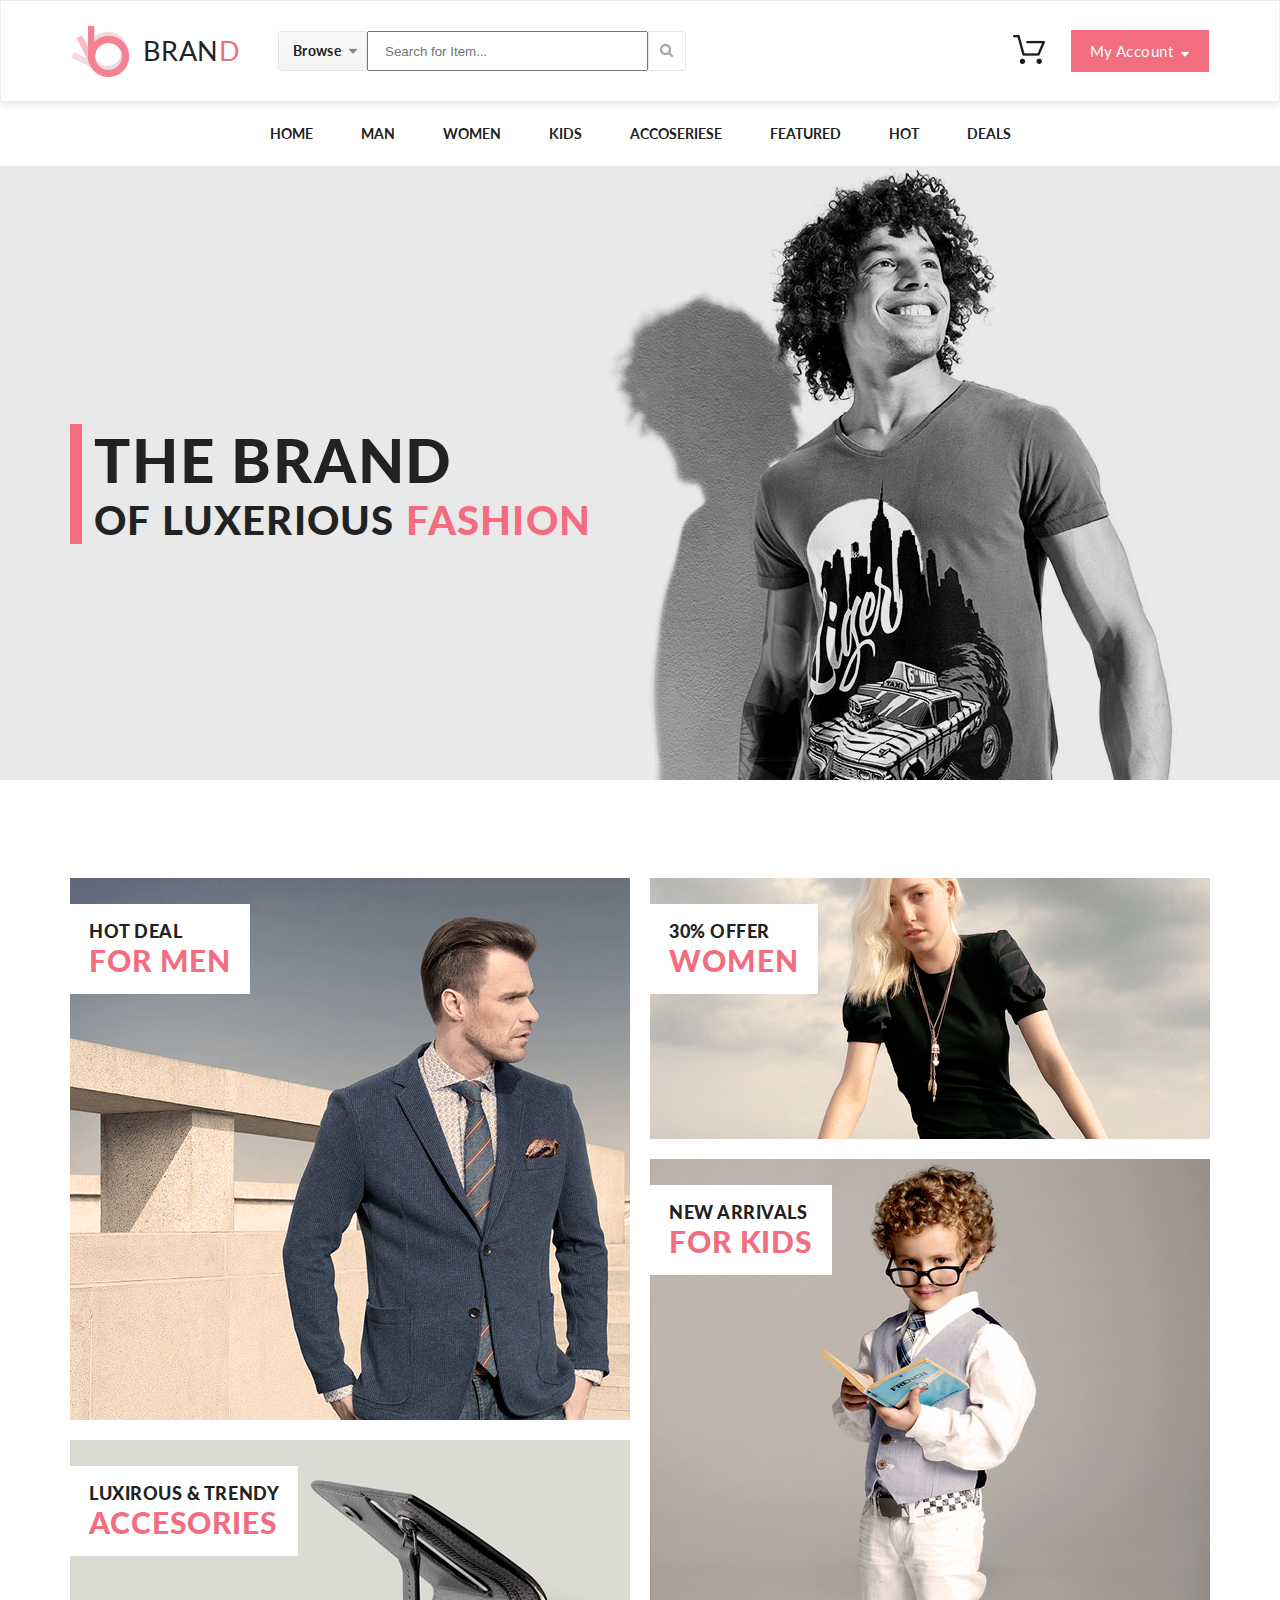
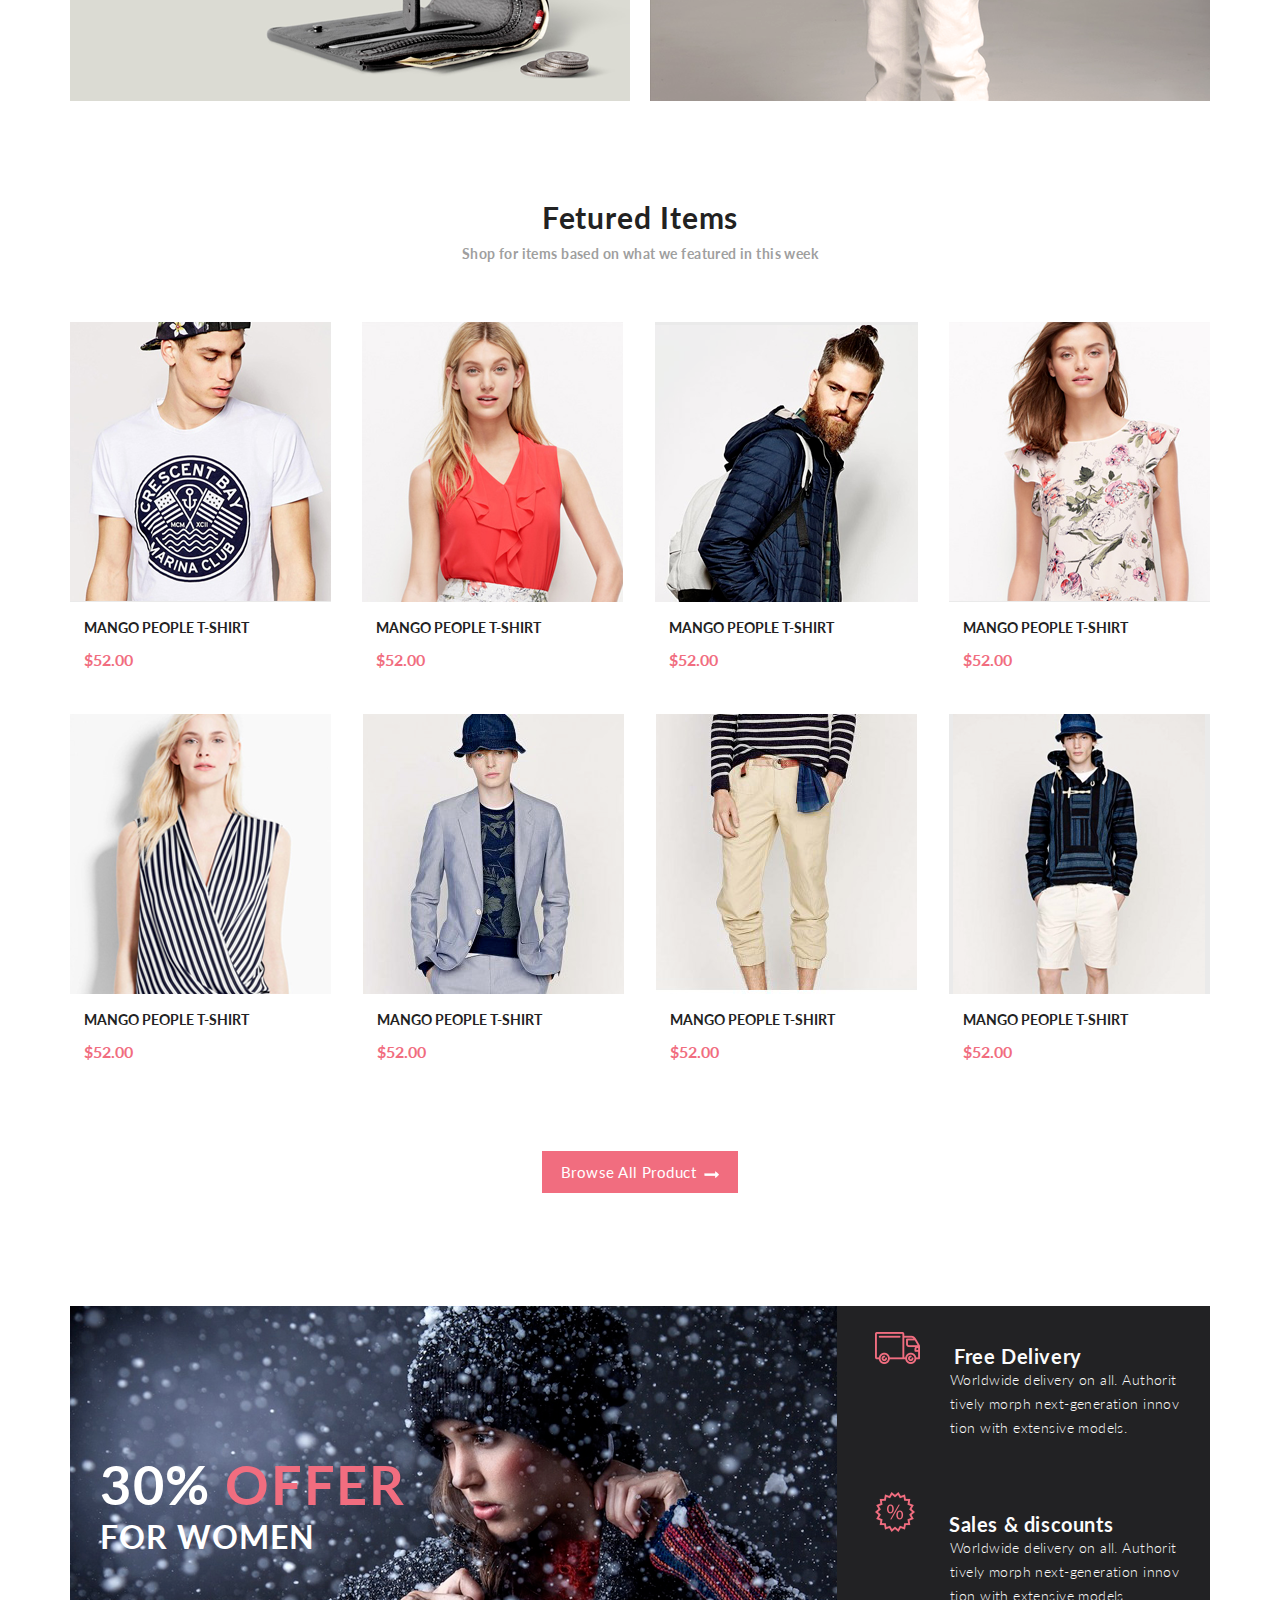
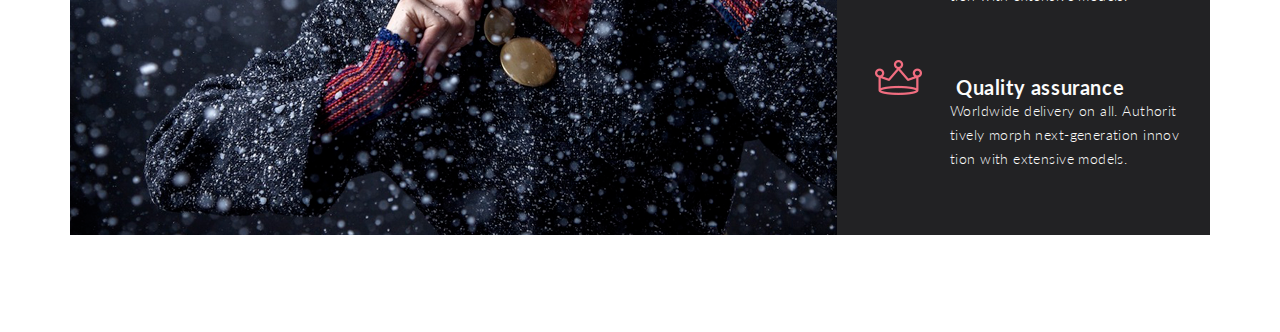
==== index.html @ 3397dd40 "1_lesson" ====
<!DOCTYPE html>
<html lang="en">

<head>
    <meta charset="UTF-8">
    <meta name="viewport" content="width=device-width, initial-scale=1.0">
    <title>Brand </title>
    <link href="https://fonts.googleapis.com/css?family=Lato:100,300,400,700,900&display=swap" rel="stylesheet">
    <link rel="stylesheet" href="mainstyle.css"> </head>

<body>
    <div class="header center">
        <div class="header_left">
            <a href="#" class="logo"><img src="img/logo.png" alt="logo" class="logo_img">BRAN<span class="red">D</span></a>
            <form action="#" class="header_form">
                <a href="#" class="header_browse_link">
                    <div class="header_browse">Browse</div><img src="img/arrow_down_black.png" alt="arrow_down"></a>
                <input class="header_input" type="text" placeholder="Search for Item...">
                <a href="#" class="search">
                    <button class="header_search_button"><img src="img/search.jpg" alt="search" class="search_image"></button>
                </a>
            </form>
        </div>
        <div class="header_right">
            <a href="#" class="cart"><img src="img/cart.jpg" alt="cart" class="header_cart"></a><a href="#" class="button">My&nbsp;Account<img class="margin_left_8" src="img/arrow_down_white.jpg" alt="arrow_down"></a></div>
    </div>
    <div class="nav center">
        <ul class="menu">
            <li class="menu_list"><a href="#" class="menu_link">Home</a></li>
            <li class="menu_list"><a href="#" class="menu_link">Man</a></li>
            <li class="menu_list"><a href="#" class="menu_link">Women</a></li>
            <li class="menu_list"><a href="#" class="menu_link">Kids</a></li>
            <li class="menu_list"><a href="#" class="menu_link">Accoseriese</a></li>
            <li class="menu_list"><a href="#" class="menu_link">Featured</a></li>
            <li class="menu_list"><a href="#" class="menu_link">Hot</a></li>
            <li class="menu_list"><a href="#" class="menu_link">Deals</a></li>
        </ul>
    </div>
    <div class="slider center">
        <h1 class="slider_h1">THE BRAND</h1>
        <h2 class="slider_h2"> OF LUXERIOUS <span class="red">FASHION</span></h2> </div>
    <div class="category center">
        <div class="banners_left">
            <div class="banner_1 banner">
                <div class="banner_content">
                    <h3 class="banner_h3">HOT DEAL</h3>
                    <h2 class="banner_h2">FOR MEN</h2></div>
            </div>
            <div class="banner_2 banner banner_last">
                <div class="banner_content">
                    <h3 class="banner_h3">LUXIROUS & TRENDY</h3>
                    <h2 class="banner_h2">ACCESORIES</h2></div>
            </div>
        </div>
        <div class="banners_right">
            <div class="banner_3 banner">
                <div class="banner_content">
                    <h3 class="banner_h3">30% OFFER</h3>
                    <h2 class="banner_h2">WOMEN</h2></div>
            </div>
            <div class="banner_4 banner banner_last">
                <div class="banner_content">
                    <h3 class="banner_h3">NEW ARRIVALS</h3>
                    <h2 class="banner_h2">FOR KIDS</h2></div>
            </div>
        </div>
    </div>
    <div class="product_menu center">
        <h3 class="product_h3">Fetured Items</h3>
        <h6 class="product_h6">Shop for items based on what we featured in this week</h6>
        <div class="products">
            <a href="#" class="product_link_1 product_link">
                <div class="product_1 product">
                    <div class="product-hover"> <img src="img/product_bg_hover.jpg" alt="" class="product_bg_hover absolute">
                        <p class="product_hover"><img src="img/cart_white.jpg" alt="cart_white"><span class="margin_left_8">Add to Cart</span></p><img src="img/product_1.jpg" alt="product_1" class="product_img"> </div>
                    <h5 class="product_name">Mango People T-shirt</h5>
                    <h5 class="product_prise red">$52.00</h5></div>
            </a>
            <a href="#" class="product_link_2 product_link">
                <div class="product_2 product">
                    <div class="product-hover"> <img src="img/product_bg_hover.jpg" alt="" class="product_bg_hover absolute">
                        <p class="product_hover"><img src="img/cart_white.jpg" alt="cart_white"><span class="margin_left_8">Add to Cart</span></p><img src="img/product_2.jpg" alt="product_1" class="product_img"></div>
                    <h5 class="product_name">Mango People T-shirt</h5>
                    <h5 class="product_prise red">$52.00</h5></div>
            </a>
            <a href="#" class="product_link_3 product_link">
                <div class="product_3 product">
                    <div class="product-hover"> <img src="img/product_bg_hover.jpg" alt="" class="product_bg_hover absolute">
                        <p class="product_hover"><img src="img/cart_white.jpg" alt="cart_white"><span class="margin_left_8">Add to Cart</span></p><img src="img/product_3.jpg" alt="product_1" class="product_img"></div>
                    <h5 class="product_name">Mango People T-shirt</h5>
                    <h5 class="product_prise red">$52.00</h5></div>
            </a>
            <a href="#" class="product_link_4 product_link">
                <div class="product_4 product">
                    <div class="product-hover"> <img src="img/product_bg_hover.jpg" alt="" class="product_bg_hover absolute">
                        <p class="product_hover"><img src="img/cart_white.jpg" alt="cart_white"><span class="margin_left_8">Add to Cart</span></p><img src="img/product_4.jpg" alt="product_1" class="product_img"></div>
                    <h5 class="product_name">Mango People T-shirt</h5>
                    <h5 class="product_prise red">$52.00</h5></div>
            </a>
            <a href="#" class="product_link_5 product_link">
                <div class="product_5 product">
                    <div class="product-hover"> <img src="img/product_bg_hover.jpg" alt="" class="product_bg_hover absolute">
                        <p class="product_hover"><img src="img/cart_white.jpg" alt="cart_white"><span class="margin_left_8">Add to Cart</span></p><img src="img/product_5.jpg" alt="product_1" class="product_img"></div>
                    <h5 class="product_name">Mango People T-shirt</h5>
                    <h5 class="product_prise red">$52.00</h5></div>
            </a>
            <a href="#" class="product_link_6 product_link">
                <div class="product_6 product">
                    <div class="product-hover"> <img src="img/product_bg_hover.jpg" alt="" class="product_bg_hover absolute">
                        <p class="product_hover"><img src="img/cart_white.jpg" alt="cart_white"><span class="margin_left_8">Add to Cart</span></p><img src="img/product_6.jpg" alt="product_1" class="product_img"></div>
                    <h5 class="product_name">Mango People T-shirt</h5>
                    <h5 class="product_prise red">$52.00</h5></div>
            </a>
            <a href="#" class="product_link_7 product_link">
                <div class="product_7 product">
                    <div class="product-hover"> <img src="img/product_bg_hover.jpg" alt="" class="product_bg_hover absolute">
                        <p class="product_hover"><img src="img/cart_white.jpg" alt="cart_white"><span class="margin_left_8">Add to Cart</span></p><img src="img/product_7.jpg" alt="product_1" class="product_img"></div>
                    <h5 class="product_name">Mango People T-shirt</h5>
                    <h5 class="product_prise red">$52.00</h5></div>
            </a>
            <a href="#" class="product_link_8 product_link">
                <div class="product_8 product">
                    <div class="product-hover"> <img src="img/product_bg_hover.jpg" alt="" class="product_bg_hover absolute">
                        <p class="product_hover"><img src="img/cart_white.jpg" alt="cart_white"><span class="margin_left_8">Add to Cart</span></p><img src="img/product_8.jpg" alt="product_1" class="product_img"></div>
                    <h5 class="product_name">Mango People T-shirt</h5>
                    <h5 class="product_prise red">$52.00</h5></div>
            </a>
        </div> <a href="#" class="button product_button">Browse All Product<img class="margin_left_8" src="img/arrow_right_white.jpg" alt="arrow_right"></a> </div>
    <div class="center">
        <div class="feature">
            <div class="feature_content">
                <h1 class="feature_h1">30%<span class="red"> OFFER</span></h1>
                <h2 class="feature_h2">FOR WOMEN</h2></div>
            <div class="feature_texts">
               <div class="feature_text"><img src="img/delivery.jpg" alt="delivery" class="feature_img">
                <h5 class="feature_h5">Free Delivery</h5>
                <p class="feature_p">Worldwide delivery on all. Authorit tively morph next-generation innov tion with extensive models.</p></div>
                <div class="feature_text"><img src="img/sales.jpg" alt="delivery" class="feature_img">
                <h5 class="feature_h5">Sales & discounts</h5>
                <p class="feature_p">Worldwide delivery on all. Authorit tively morph next-generation innov tion with extensive models.</p></div>
                <div class="feature_text"><img src="img/quality.jpg" alt="delivery" class="feature_img">
                <h5 class="feature_h5">Quality assurance</h5>
                <p class="feature_p">Worldwide delivery on all. Authorit tively morph next-generation innov tion with extensive models.</p></div>
            </div>
        </div>
    </div>
</body>

</html>
---- mainstyle.css ----
* {
    padding: 0;
    margin: 0;
}

body {
    font-family: 'Lato', sans-serif;
}

a {
    text-decoration: none;
}

li {
    list-style-type: none;
}

.red {
    color: rgba(241, 109, 127, 1);
}

.margin_left_8 {
    margin-left: 8px;
}

.absolute {
    position: absolute;
}

.center {
    padding: 0 calc(50% - 570px);
}

.header {
    display: flex;
    justify-content: space-between;
    background-color: rgba(255, 255, 255, 1);
    border: 1px solid rgba(236, 236, 236, 1);
    box-shadow: 0px 0px 10px 0px rgba(0, 0, 0, 0.17);
    height: 100px;
    align-items: center;
}

.header_left,
.header_right {
    display: flex;
    align-items: center;
}

.header_cart {
    margin-right: 26px;
}

.logo {
    display: flex;
    align-items: center;
    font-size: 27px;
    color: rgba(34, 34, 34, 1);
    text-align: center;
    letter-spacing: 0.03em;
    line-height: 32px;
    text-transform: uppercase;
}

.header_form {
    display: flex;
    align-items: center;
    margin-left: 37px;
    height: 38px;
}

.header_browse_link {
    display: flex;
    align-items: center;
    justify-content: center;
    height: 38px;
    width: 87px;
    border: 1px solid rgba(230, 230, 230, 1);
    border-radius: 3px 0px 0px 3px;
    background-image: linear-gradient(180deg, rgba(249, 249, 249, 1) 0%, rgba(245, 245, 245, 1) 100%);
}

.header_browse_link:hover {
    background-image: none;
}

.header_browse_link:active {
    background-image: linear-gradient(180deg, rgba(245, 245, 245, 1) 100%, rgba(249, 249, 249, 1) 0%);
}

.header_browse {
    font-size: 14px;
    font-weight: 700;
    margin-left: 6px;
    color: rgba(34, 34, 34, 1);
    text-align: right;
    letter-spacing: 0.03em;
    line-height: 32px;
    margin-right: 8px;
}

.logo_img {
    margin-right: 13px;
}

.header_form input {
    height: 36px;
}

.search {
    display: block;
    height: 40px;
    width: 38px;
}

.search:hover .header_search_button {
    background-image: linear-gradient(180deg, rgba(249, 249, 249, 1) 0%, rgba(245, 245, 245, 1) 100%);
}

.search:active .header_search_button {
    background-image: none;
}

.header_search_button {
    height: 40px;
    width: 38px;
    background-color: rgba(255, 255, 255, 1);
    border: 1px solid rgba(230, 230, 230, 1);
    border-radius: 0px 3px 3px 0px;
}

.header_search_button:hover {
    cursor: pointer;
}

.header_input {
    width: 261px;
    padding-left: 16px;
}

.button {
    background-color: rgba(241, 109, 127, 1);
    padding: 12px 19px;
    font-size: 15px;
    color: rgba(255, 255, 255, 1);
    letter-spacing: 0.03em;
}

.button:hover {
    box-shadow: 0px 5px 8px 0px rgba(0, 0, 0, 0.16);
}

.button:active {
    box-shadow: none;
}

.menu {
    display: flex;
    align-items: center;
    justify-content: center;
    flex-wrap: wrap;
}

.menu_link {
    padding: 19px 24px;
    display: block;
    font-size: 14px;
    font-weight: bold;
    color: rgba(34, 34, 34, 1);
    line-height: 26px;
    text-transform: uppercase;
}

.menu_link:hover {
    background-image: linear-gradient(180deg, rgba(249, 249, 249, 1) 0%, rgba(245, 245, 245, 1) 100%);
}

.menu_link:active {
    background-image: linear-gradient(180deg, rgba(245, 245, 245, 1) 0%, rgba(249, 249, 249, 1) 100%);
}

.slider {
    background-image: url(img/slider.png);
    display: flex;
    flex-direction: column;
    height: 614px;
    background-repeat: no-repeat;
    background-position: center -50px;
}

.slider_h1 {
    font-size: 60px;
    font-weight: 900;
    color: rgba(34, 34, 34, 1);
    letter-spacing: 0.03em;
    margin-top: 258px;
    border-left: 12px solid rgba(241, 109, 127, 1);
    padding-left: 12px;
}

.slider_h2 {
    font-size: 40px;
    font-weight: 900;
    color: rgba(34, 34, 34, 1);
    letter-spacing: 0.03em;
    border-left: 12px solid rgba(241, 109, 127, 1);
    padding-left: 12px;
}

.category {
    display: flex;
    justify-content: space-between;
}

.banners_left,
.banners_right {
    width: 560px;
    margin: 98px 0;
}

.banner_1 {
    background-image: url(img/banner_1.jpg);
    height: 542px;
}

.banner_2 {
    background-image: url(img/banner_2.jpg);
    height: 261px;
}

.banner_3 {
    background-image: url(img/banner_3.jpg);
    height: 261px;
}

.banner_4 {
    background-image: url(img/banner_4.jpg);
    height: 542px;
}

.banner {
    margin-bottom: 20px;
    display: flex;
    flex-direction: column;
    position: relative;
}

.banner_last {
    margin-bottom: 0;
}

.banner_content {
    padding: 16px 19px;
    background-color: white;
    top: 26px;
    position: absolute;
}

.banner_h3 {
    font-size: 18px;
    font-weight: 900;
    color: rgba(34, 34, 34, 1);
    letter-spacing: 0.03em;
    text-transform: uppercase;
}

.banner_h2 {
    font-size: 30px;
    font-weight: 900;
    color: rgba(241, 109, 127, 1);
    letter-spacing: 0.03em;
    text-transform: uppercase;
}

.product_menu {
    margin-bottom: 113px;
    text-align: center;
}

.product_h3 {
    font-size: 30px;
    font-weight: bold;
    color: rgba(34, 34, 34, 1);
    text-align: center;
    letter-spacing: 0.03em;
}

.product_h6 {
    font-size: 14px;
    color: rgba(159, 159, 159, 1);
    text-align: center;
    letter-spacing: 0.03em;
    margin-top: 10px;
    margin-bottom: 60px;
}

.products {
    display: flex;
    flex-wrap: wrap;
    justify-content: space-between;
}

.product_button {
    margin-top: 45px;
    display: inline-block;
}

.product_name {
    font-size: 14px;
    color: rgba(34, 34, 34, 1);
    text-align: left;
    text-transform: uppercase;
    margin: 14px;
}

.product_prise {
    font-size: 16px;
    font-weight: bold;
    text-align: left;
    text-transform: uppercase;
    margin: 14px;
}

.product_link {
    display: inline-block;
    margin-bottom: 31px;
}

.product_link:hover {
    background-color: rgba(255, 255, 255, 1);
    box-shadow: 0px 5px 8px 0px rgba(0, 0, 0, 0.16);
}

.product_link:active {
    box-shadow: none;
}

.product_link:hover .product_bg_hover,
.product_link:hover .product_hover {
    visibility: visible;
}

.product_link:active .product_hover {
    color: black;
    border-color: black;
}

.product_img {
    visibility: visible;
}

.product {
    position: relative;
}

.product_hover {
    position: absolute;
    display: flex;
    align-items: center;
    font-size: 13px;
    font-weight: bold;
    color: rgba(255, 255, 255, 1);
    left: 70px;
    top: 97px;
    padding: 15px;
    border: 1px solid white;
    visibility: hidden;
}

.product_bg_hover {
    visibility: hidden;
}

.feature {
    background-color: rgba(34, 34, 36, 1);
    margin-bottom: 97px;
    display: flex;
    justify-content: space-between
}

.feature_content {
    display: inline-block;
    flex-direction: column;
    height: 529px;
    width: 1140px;
    background-repeat: no-repeat;
    background-image: url(img/feature.jpg);
}

.feature_h1 {
    font-size: 54px;
    font-weight: bold;
    color: rgba(255, 255, 255, 1);
    letter-spacing: 0.03em;
    margin-top: 146px;
    margin-left: 30px;
}

.feature_h2 {
    font-size: 32px;
    font-weight: bold;
    color: rgba(255, 255, 255, 1);
    letter-spacing: 0.03em;
    margin-left: 30px;
}

.feature_h5 {
    display: inline;
    font-size: 20px;
font-weight: bold;
color: rgba(251, 251, 251, 1);
letter-spacing: 0.03em;
    margin-left: 30px;
}

.feature_p {
    font-size: 14px;
font-weight: 300;
color: rgba(251, 251, 251, 1);
letter-spacing: 0.03em;
line-height: 24px;
    margin-left: 75px;
}

.feature_texts {
    display: flex;
    flex-direction: column;
    width: 550px;
}

.feature_text {
    padding: 26px;
    padding-left: 36px;
}
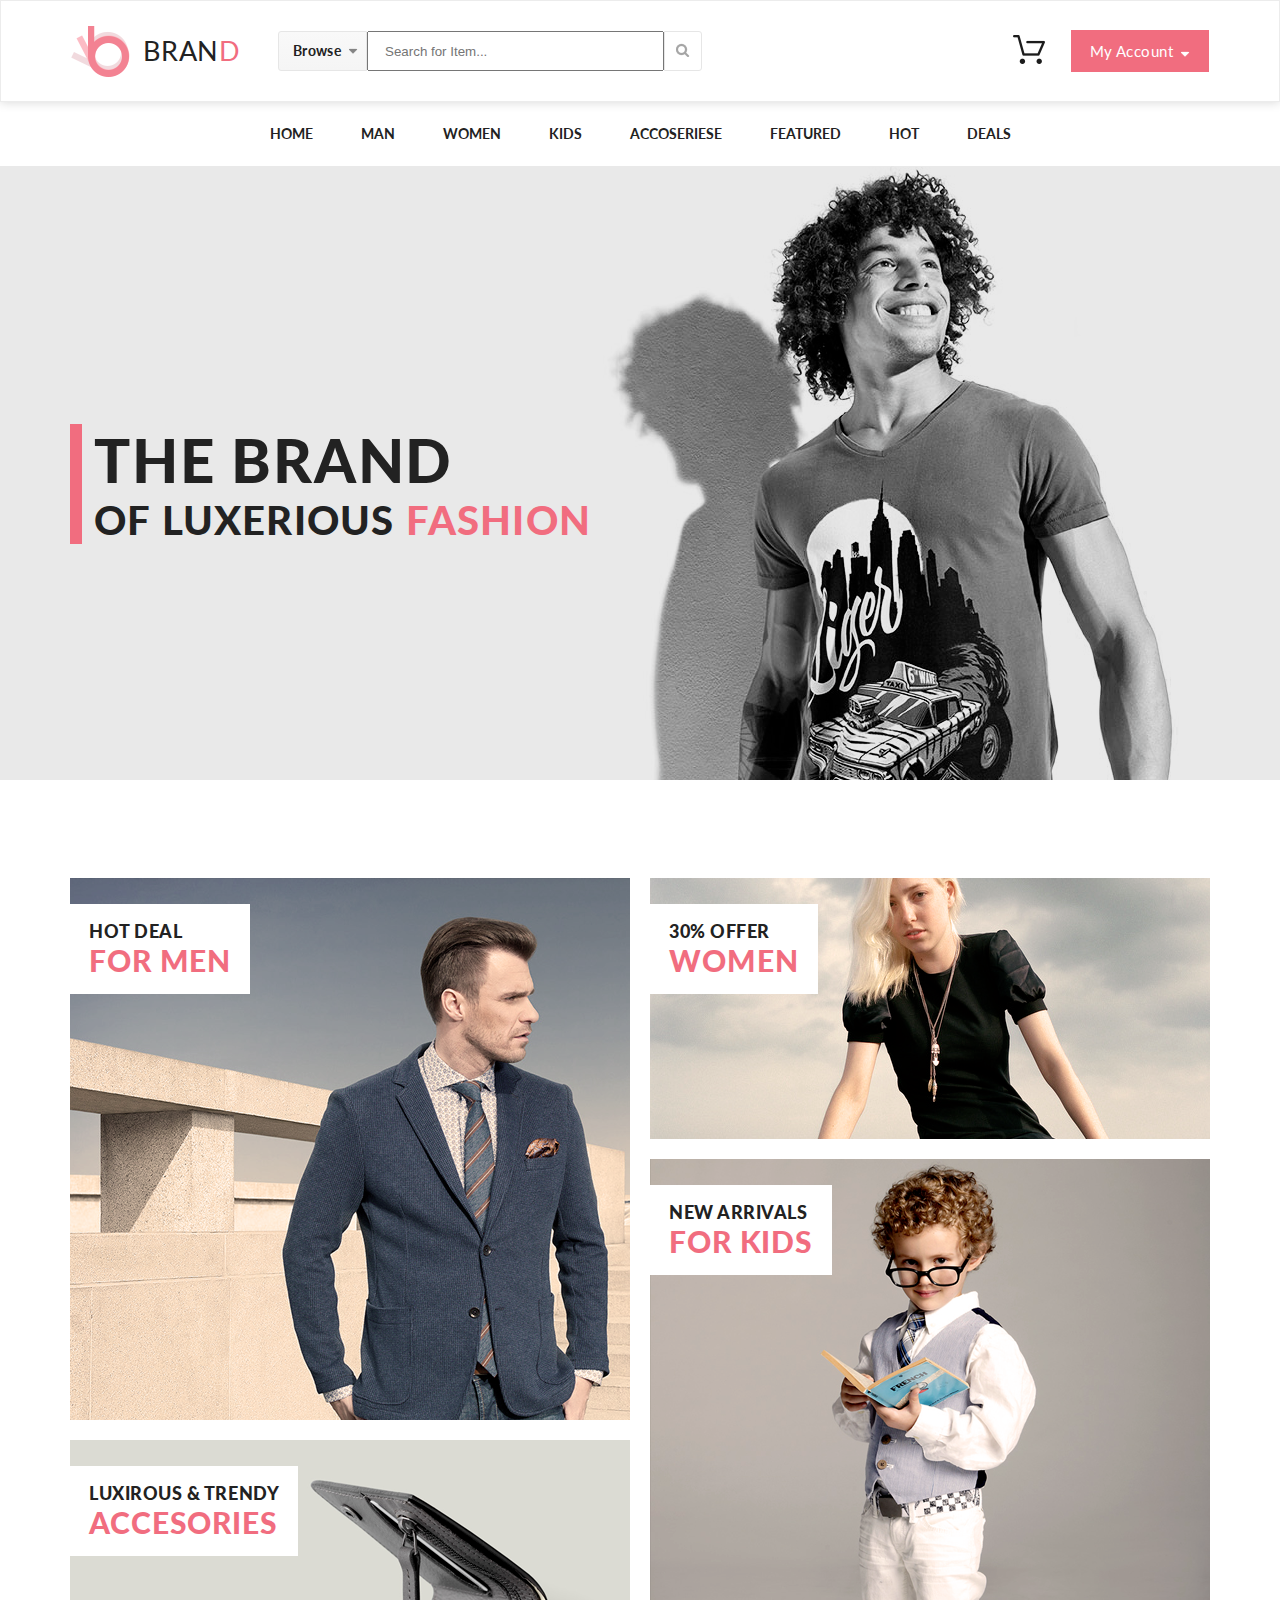
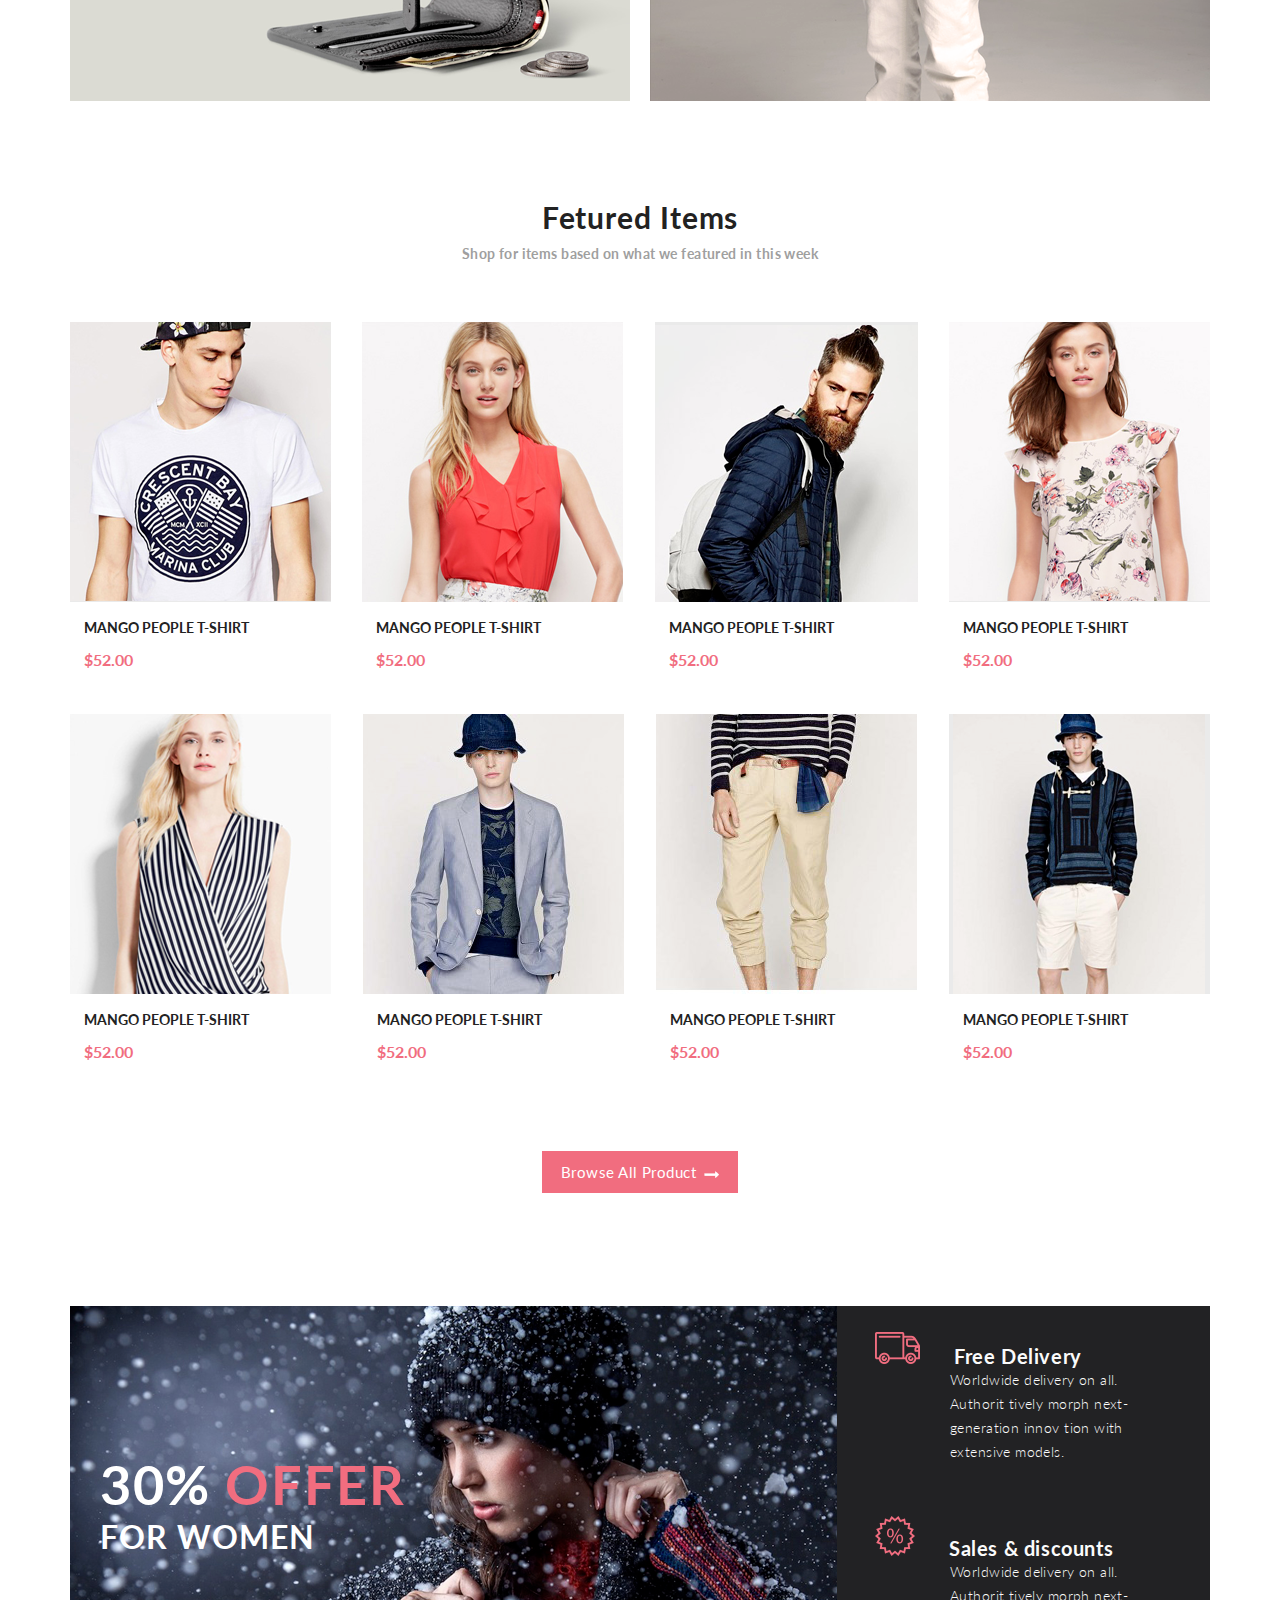
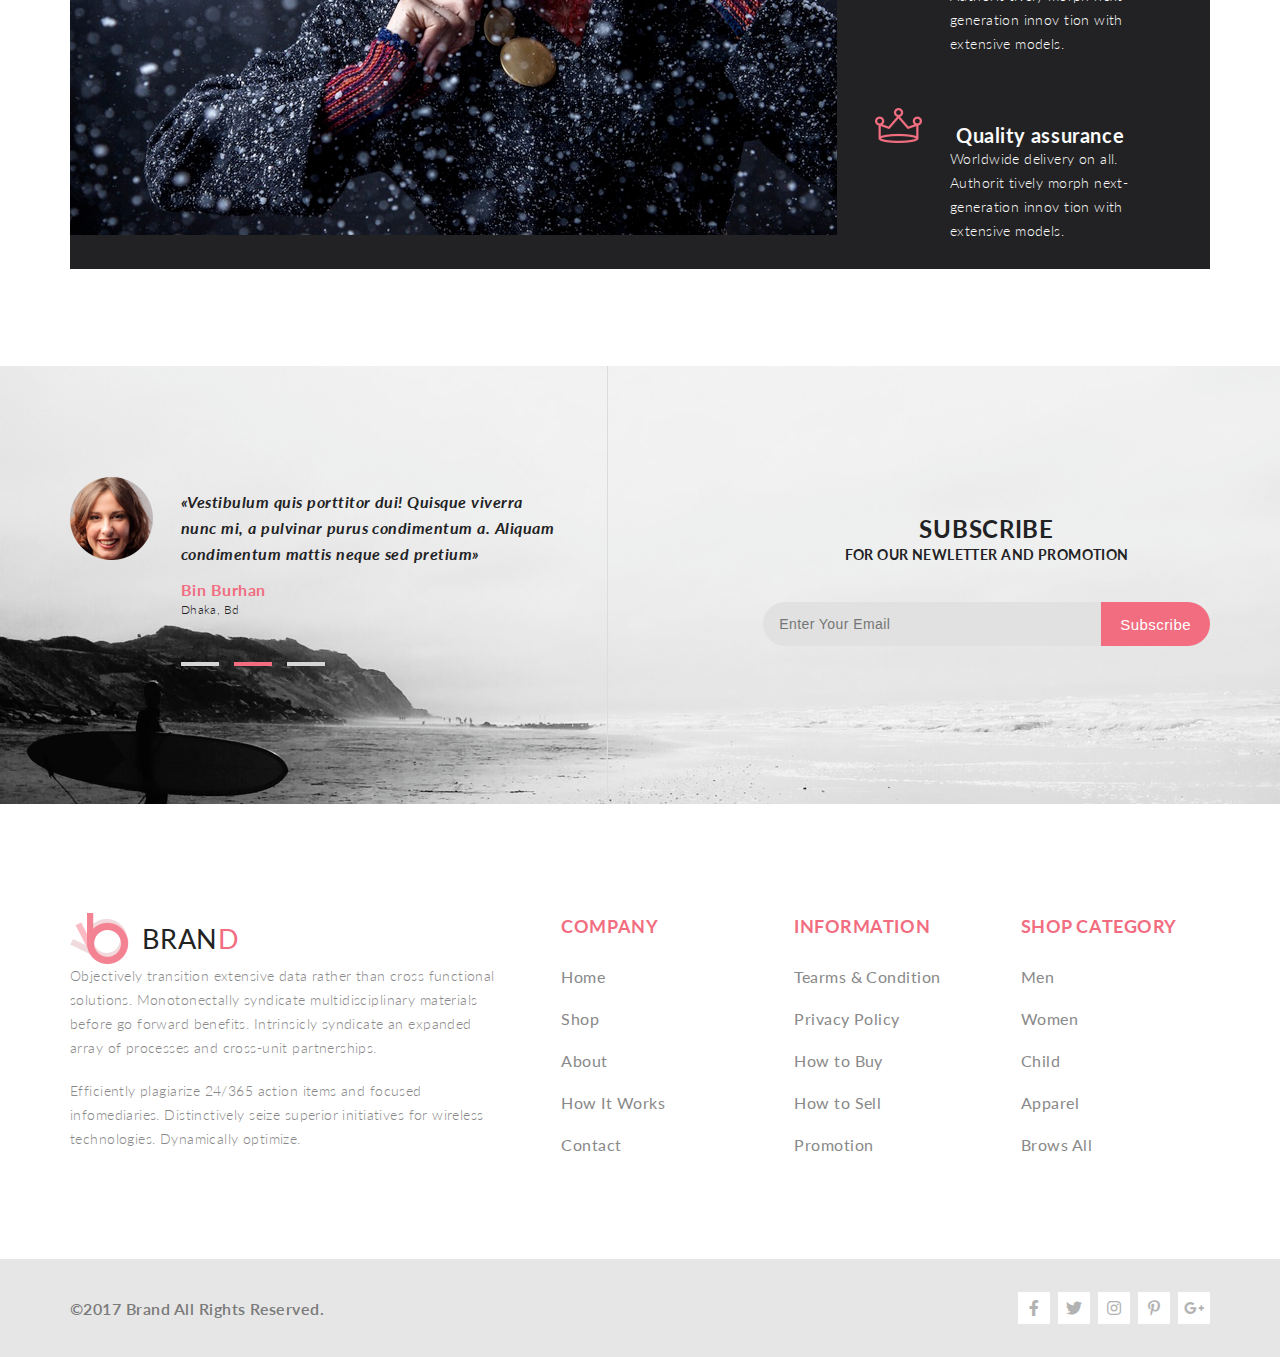
==== commit 6dd6a0dd: "Полностью готовая главная страница" ====
--- a/index.html
+++ b/index.html
@@ -6,10 +6,11 @@
     <meta name="viewport" content="width=device-width, initial-scale=1.0">
     <title>Brand </title>
     <link href="https://fonts.googleapis.com/css?family=Lato:100,300,400,700,900&display=swap" rel="stylesheet">
-    <link rel="stylesheet" href="mainstyle.css"> </head>
+    <link rel="stylesheet" href="mainstyle.css">
+    <link rel="stylesheet" href="css/all.min.css"> </head>
 
 <body>
-    <div class="header center">
+    <header class="header center">
         <div class="header_left">
             <a href="#" class="logo"><img src="img/logo.png" alt="logo" class="logo_img">BRAN<span class="red">D</span></a>
             <form action="#" class="header_form">
@@ -17,14 +18,14 @@
                     <div class="header_browse">Browse</div><img src="img/arrow_down_black.png" alt="arrow_down"></a>
                 <input class="header_input" type="text" placeholder="Search for Item...">
                 <a href="#" class="search">
-                    <button class="header_search_button"><img src="img/search.jpg" alt="search" class="search_image"></button>
+                    <button type="submit" class="header_search_button"><img src="img/search.jpg" alt="search" class="search_image"></button>
                 </a>
             </form>
         </div>
         <div class="header_right">
             <a href="#" class="cart"><img src="img/cart.jpg" alt="cart" class="header_cart"></a><a href="#" class="button">My&nbsp;Account<img class="margin_left_8" src="img/arrow_down_white.jpg" alt="arrow_down"></a></div>
-    </div>
-    <div class="nav center">
+    </header>
+    <nav class="nav center">
         <ul class="menu">
             <li class="menu_list"><a href="#" class="menu_link">Home</a></li>
             <li class="menu_list"><a href="#" class="menu_link">Man</a></li>
@@ -35,13 +36,13 @@
             <li class="menu_list"><a href="#" class="menu_link">Hot</a></li>
             <li class="menu_list"><a href="#" class="menu_link">Deals</a></li>
         </ul>
-    </div>
-    <div class="slider center">
+    </nav>
+    <section class="slider center">
         <h1 class="slider_h1">THE BRAND</h1>
-        <h2 class="slider_h2"> OF LUXERIOUS <span class="red">FASHION</span></h2> </div>
+        <h2 class="slider_h2"> OF LUXERIOUS <span class="red">FASHION</span></h2> </section>
     <div class="category center">
         <div class="banners_left">
-            <div class="banner_1 banner">
+            <div class="banner_1 banner margin_r_20">
                 <div class="banner_content">
                     <h3 class="banner_h3">HOT DEAL</h3>
                     <h2 class="banner_h2">FOR MEN</h2></div>
@@ -65,85 +66,177 @@
             </div>
         </div>
     </div>
-    <div class="product_menu center">
+    <section class="product_menu center">
         <h3 class="product_h3">Fetured Items</h3>
         <h6 class="product_h6">Shop for items based on what we featured in this week</h6>
         <div class="products">
-            <a href="#" class="product_link_1 product_link">
-                <div class="product_1 product">
-                    <div class="product-hover"> <img src="img/product_bg_hover.jpg" alt="" class="product_bg_hover absolute">
-                        <p class="product_hover"><img src="img/cart_white.jpg" alt="cart_white"><span class="margin_left_8">Add to Cart</span></p><img src="img/product_1.jpg" alt="product_1" class="product_img"> </div>
-                    <h5 class="product_name">Mango People T-shirt</h5>
-                    <h5 class="product_prise red">$52.00</h5></div>
-            </a>
-            <a href="#" class="product_link_2 product_link">
-                <div class="product_2 product">
-                    <div class="product-hover"> <img src="img/product_bg_hover.jpg" alt="" class="product_bg_hover absolute">
-                        <p class="product_hover"><img src="img/cart_white.jpg" alt="cart_white"><span class="margin_left_8">Add to Cart</span></p><img src="img/product_2.jpg" alt="product_1" class="product_img"></div>
-                    <h5 class="product_name">Mango People T-shirt</h5>
-                    <h5 class="product_prise red">$52.00</h5></div>
-            </a>
-            <a href="#" class="product_link_3 product_link">
-                <div class="product_3 product">
-                    <div class="product-hover"> <img src="img/product_bg_hover.jpg" alt="" class="product_bg_hover absolute">
-                        <p class="product_hover"><img src="img/cart_white.jpg" alt="cart_white"><span class="margin_left_8">Add to Cart</span></p><img src="img/product_3.jpg" alt="product_1" class="product_img"></div>
-                    <h5 class="product_name">Mango People T-shirt</h5>
-                    <h5 class="product_prise red">$52.00</h5></div>
-            </a>
-            <a href="#" class="product_link_4 product_link">
-                <div class="product_4 product">
-                    <div class="product-hover"> <img src="img/product_bg_hover.jpg" alt="" class="product_bg_hover absolute">
-                        <p class="product_hover"><img src="img/cart_white.jpg" alt="cart_white"><span class="margin_left_8">Add to Cart</span></p><img src="img/product_4.jpg" alt="product_1" class="product_img"></div>
-                    <h5 class="product_name">Mango People T-shirt</h5>
-                    <h5 class="product_prise red">$52.00</h5></div>
-            </a>
-            <a href="#" class="product_link_5 product_link">
-                <div class="product_5 product">
-                    <div class="product-hover"> <img src="img/product_bg_hover.jpg" alt="" class="product_bg_hover absolute">
-                        <p class="product_hover"><img src="img/cart_white.jpg" alt="cart_white"><span class="margin_left_8">Add to Cart</span></p><img src="img/product_5.jpg" alt="product_1" class="product_img"></div>
-                    <h5 class="product_name">Mango People T-shirt</h5>
-                    <h5 class="product_prise red">$52.00</h5></div>
-            </a>
-            <a href="#" class="product_link_6 product_link">
-                <div class="product_6 product">
-                    <div class="product-hover"> <img src="img/product_bg_hover.jpg" alt="" class="product_bg_hover absolute">
-                        <p class="product_hover"><img src="img/cart_white.jpg" alt="cart_white"><span class="margin_left_8">Add to Cart</span></p><img src="img/product_6.jpg" alt="product_1" class="product_img"></div>
-                    <h5 class="product_name">Mango People T-shirt</h5>
-                    <h5 class="product_prise red">$52.00</h5></div>
-            </a>
-            <a href="#" class="product_link_7 product_link">
-                <div class="product_7 product">
-                    <div class="product-hover"> <img src="img/product_bg_hover.jpg" alt="" class="product_bg_hover absolute">
-                        <p class="product_hover"><img src="img/cart_white.jpg" alt="cart_white"><span class="margin_left_8">Add to Cart</span></p><img src="img/product_7.jpg" alt="product_1" class="product_img"></div>
-                    <h5 class="product_name">Mango People T-shirt</h5>
-                    <h5 class="product_prise red">$52.00</h5></div>
-            </a>
-            <a href="#" class="product_link_8 product_link">
-                <div class="product_8 product">
-                    <div class="product-hover"> <img src="img/product_bg_hover.jpg" alt="" class="product_bg_hover absolute">
-                        <p class="product_hover"><img src="img/cart_white.jpg" alt="cart_white"><span class="margin_left_8">Add to Cart</span></p><img src="img/product_8.jpg" alt="product_1" class="product_img"></div>
-                    <h5 class="product_name">Mango People T-shirt</h5>
-                    <h5 class="product_prise red">$52.00</h5></div>
-            </a>
-        </div> <a href="#" class="button product_button">Browse All Product<img class="margin_left_8" src="img/arrow_right_white.jpg" alt="arrow_right"></a> </div>
-    <div class="center">
+            <article>
+                <a href="#" class="product_link_1 product_link">
+                    <div class="product_1 product">
+                        <div class="product-hover"> <img src="img/product_bg_hover.jpg" alt="" class="product_bg_hover absolute">
+                            <p class="product_hover"><img src="img/cart_white.jpg" alt="cart_white"><span class="margin_left_8">Add to Cart</span></p><img src="img/product_1.jpg" alt="product_1" class="product_img"> </div>
+                        <h5 class="product_name">Mango People T-shirt</h5>
+                        <h5 class="product_prise red">$52.00</h5></div>
+                </a>
+            </article>
+            <article>
+                <a href="#" class="product_link_2 product_link">
+                    <div class="product_2 product">
+                        <div class="product-hover"> <img src="img/product_bg_hover.jpg" alt="" class="product_bg_hover absolute">
+                            <p class="product_hover"><img src="img/cart_white.jpg" alt="cart_white"><span class="margin_left_8">Add to Cart</span></p><img src="img/product_2.jpg" alt="product_1" class="product_img"></div>
+                        <h5 class="product_name">Mango People T-shirt</h5>
+                        <h5 class="product_prise red">$52.00</h5></div>
+                </a>
+            </article>
+            <article>
+                <a href="#" class="product_link_3 product_link">
+                    <div class="product_3 product">
+                        <div class="product-hover"> <img src="img/product_bg_hover.jpg" alt="" class="product_bg_hover absolute">
+                            <p class="product_hover"><img src="img/cart_white.jpg" alt="cart_white"><span class="margin_left_8">Add to Cart</span></p><img src="img/product_3.jpg" alt="product_1" class="product_img"></div>
+                        <h5 class="product_name">Mango People T-shirt</h5>
+                        <h5 class="product_prise red">$52.00</h5></div>
+                </a>
+            </article>
+            <article>
+                <a href="#" class="product_link_4 product_link">
+                    <div class="product_4 product">
+                        <div class="product-hover"> <img src="img/product_bg_hover.jpg" alt="" class="product_bg_hover absolute">
+                            <p class="product_hover"><img src="img/cart_white.jpg" alt="cart_white"><span class="margin_left_8">Add to Cart</span></p><img src="img/product_4.jpg" alt="product_1" class="product_img"></div>
+                        <h5 class="product_name">Mango People T-shirt</h5>
+                        <h5 class="product_prise red">$52.00</h5></div>
+                </a>
+            </article>
+            <article>
+                <a href="#" class="product_link_5 product_link">
+                    <div class="product_5 product">
+                        <div class="product-hover"> <img src="img/product_bg_hover.jpg" alt="" class="product_bg_hover absolute">
+                            <p class="product_hover"><img src="img/cart_white.jpg" alt="cart_white"><span class="margin_left_8">Add to Cart</span></p><img src="img/product_5.jpg" alt="product_1" class="product_img"></div>
+                        <h5 class="product_name">Mango People T-shirt</h5>
+                        <h5 class="product_prise red">$52.00</h5></div>
+                </a>
+            </article>
+            <article>
+                <a href="#" class="product_link_6 product_link">
+                    <div class="product_6 product">
+                        <div class="product-hover"> <img src="img/product_bg_hover.jpg" alt="" class="product_bg_hover absolute">
+                            <p class="product_hover"><img src="img/cart_white.jpg" alt="cart_white"><span class="margin_left_8">Add to Cart</span></p><img src="img/product_6.jpg" alt="product_1" class="product_img"></div>
+                        <h5 class="product_name">Mango People T-shirt</h5>
+                        <h5 class="product_prise red">$52.00</h5></div>
+                </a>
+            </article>
+            <article>
+                <a href="#" class="product_link_7 product_link">
+                    <div class="product_7 product">
+                        <div class="product-hover"> <img src="img/product_bg_hover.jpg" alt="" class="product_bg_hover absolute">
+                            <p class="product_hover"><img src="img/cart_white.jpg" alt="cart_white"><span class="margin_left_8">Add to Cart</span></p><img src="img/product_7.jpg" alt="product_1" class="product_img"></div>
+                        <h5 class="product_name">Mango People T-shirt</h5>
+                        <h5 class="product_prise red">$52.00</h5></div>
+                </a>
+            </article>
+            <article>
+                <a href="#" class="product_link_8 product_link">
+                    <div class="product_8 product">
+                        <div class="product-hover"> <img src="img/product_bg_hover.jpg" alt="" class="product_bg_hover absolute">
+                            <p class="product_hover"><img src="img/cart_white.jpg" alt="cart_white"><span class="margin_left_8">Add to Cart</span></p><img src="img/product_8.jpg" alt="product_1" class="product_img"></div>
+                        <h5 class="product_name">Mango People T-shirt</h5>
+                        <h5 class="product_prise red">$52.00</h5></div>
+                </a>
+            </article>
+        </div> <a href="#" class="button product_button">Browse All Product<img class="margin_left_8" src="img/arrow_right_white.jpg" alt="arrow_right"></a> </section>
+    <section class="center">
         <div class="feature">
             <div class="feature_content">
                 <h1 class="feature_h1">30%<span class="red"> OFFER</span></h1>
                 <h2 class="feature_h2">FOR WOMEN</h2></div>
             <div class="feature_texts">
-               <div class="feature_text"><img src="img/delivery.jpg" alt="delivery" class="feature_img">
-                <h5 class="feature_h5">Free Delivery</h5>
-                <p class="feature_p">Worldwide delivery on all. Authorit tively morph next-generation innov tion with extensive models.</p></div>
+                <div class="feature_text"><img src="img/delivery.jpg" alt="delivery" class="feature_img">
+                    <h5 class="feature_h5">Free Delivery</h5>
+                    <p class="feature_p">Worldwide delivery on all. Authorit tively morph next-generation innov tion with extensive models.</p>
+                </div>
                 <div class="feature_text"><img src="img/sales.jpg" alt="delivery" class="feature_img">
-                <h5 class="feature_h5">Sales & discounts</h5>
-                <p class="feature_p">Worldwide delivery on all. Authorit tively morph next-generation innov tion with extensive models.</p></div>
+                    <h5 class="feature_h5">Sales & discounts</h5>
+                    <p class="feature_p">Worldwide delivery on all. Authorit tively morph next-generation innov tion with extensive models.</p>
+                </div>
                 <div class="feature_text"><img src="img/quality.jpg" alt="delivery" class="feature_img">
-                <h5 class="feature_h5">Quality assurance</h5>
-                <p class="feature_p">Worldwide delivery on all. Authorit tively morph next-generation innov tion with extensive models.</p></div>
-            </div>
+                    <h5 class="feature_h5">Quality assurance</h5>
+                    <p class="feature_p">Worldwide delivery on all. Authorit tively morph next-generation innov tion with extensive models.</p>
+                </div>
+            </div>
+        </div>
+    </section>
+    <div class="subscribe center">
+        <article class="citation">
+            <div class="citation_photo"><img src="img/bin%20burhan.png" alt="photo_bin_burhan" class="photo_bin_burhan"></div>
+            <div class="citation_content">
+                <p class="citation_bin_burhan">&laquo;Vestibulum quis porttitor dui! Quisque viverra nunc&nbsp;mi, a&nbsp;pulvinar purus condimentum&nbsp;a. Aliquam condimentum mattis neque sed pretium&raquo;</p>
+                <h5 class="h5_name_citation red">Bin Burhan</h5>
+                <h6 class="h6_name_citation">Dhaka, Bd</h6>
+                <div class="pagination">
+                    <a href="#" class="citation_pagination"></a>
+                    <a href="#" class="citation_pagination citation_pagination_active"></a>
+                    <a href="#" class="citation_pagination"></a>
+                </div>
+            </div>
+        </article>
+        <div class="subscribe_block">
+            <h4 class="h4_subscribe">Subscribe</h4>
+            <h5 class="h5_subscribe">FOR OUR NEWLETTER AND PROMOTION</h5>
+            <form action="#" class="form_subscribe">
+                <input type="email" class="email_subscribe" placeholder="Enter Your Email" required>
+                <button type="submit" class="button button_subscribe">Subscribe</button>
+            </form>
         </div>
     </div>
+    <footer class="footer">
+        <div class="footer_information center">
+            <article class="footer_column_1">
+                <a href="#" class="logo"><img src="img/logo.png" alt="logo" class="logo_img">BRAN<span class="red">D</span></a>
+                <p class="footer_p">Objectively transition extensive data rather than cross functional solutions. Monotonectally syndicate multidisciplinary materials before go&nbsp;forward benefits. Intrinsicly syndicate an&nbsp;expanded array of&nbsp;processes and cross-unit partnerships. </p>
+                <br>
+                <p class="footer_p">Efficiently plagiarize 24/365 action items and focused infomediaries. Distinctively seize superior initiatives for wireless technologies. Dynamically optimize.</p>
+            </article>
+            <article class="footer_column_2">
+                <h5 class="footer_h5">COMPANY</h5>
+                <ul class="footer_ul">
+                    <li class="footer_li"><a href="#" class="footer_menu_link">Home</a></li>
+                    <li class="footer_li"><a href="#" class="footer_menu_link">Shop</a></li>
+                    <li class="footer_li"><a href="#" class="footer_menu_link">About</a></li>
+                    <li class="footer_li"><a href="#" class="footer_menu_link">How It Works</a></li>
+                    <li class="footer_li"><a href="#" class="footer_menu_link">Contact</a></li>
+                </ul>
+            </article>
+            <article class="footer_column_3">
+                <h5 class="footer_h5">INFORMATION</h5>
+                <ul class="footer_ul">
+                    <li class="footer_li"><a href="#" class="footer_menu_link">Tearms & Condition</a></li>
+                    <li class="footer_li"><a href="#" class="footer_menu_link">Privacy Policy</a></li>
+                    <li class="footer_li"><a href="#" class="footer_menu_link">How to Buy</a></li>
+                    <li class="footer_li"><a href="#" class="footer_menu_link">How to Sell</a></li>
+                    <li class="footer_li"><a href="#" class="footer_menu_link">Promotion</a></li>
+                </ul>
+            </article>
+            <article class="footer_column_4">
+                <h5 class="footer_h5">SHOP CATEGORY</h5>
+                <ul class="footer_ul">
+                    <li class="footer_li"><a href="#" class="footer_menu_link">Men</a></li>
+                    <li class="footer_li"><a href="#" class="footer_menu_link">Women</a></li>
+                    <li class="footer_li"><a href="#" class="footer_menu_link">Child</a></li>
+                    <li class="footer_li"><a href="#" class="footer_menu_link">Apparel</a></li>
+                    <li class="footer_li"><a href="#" class="footer_menu_link">Brows All</a></li>
+                </ul>
+            </article>
+        </div>
+        <div class="footer_rights center">
+            <p class="footer_p_rights">&copy;2017 Brand All Rights Reserved.</p>
+            <ul class="social_links">
+                <li class="social_link_"> <a href="#" class="social_link"><i class="fab fa-facebook-f"></i></a> </li>
+                <li class="social_link_"> <a href="#" class="social_link"><i class="fab fa-twitter"></i></a> </li>
+                <li class="social_link_"> <a href="#" class="social_link"><i class="fab fa-instagram"></i></a> </li>
+                <li class="social_link_"> <a href="#" class="social_link"><i class="fab fa-pinterest-p"></i></a> </li>
+                <li class="social_link_"> <a href="#" class="social_link"><i class="fab fa-google-plus-g"></i></a> </li>
+            </ul>
+        </div>
+    </footer>
 </body>
 
 </html>--- a/mainstyle.css
+++ b/mainstyle.css
@@ -13,6 +13,11 @@
 
 li {
     list-style-type: none;
+}
+
+input {
+    padding-left: 16px;
+    padding-right: 16px;
 }
 
 .red {
@@ -135,7 +140,6 @@
 
 .header_input {
     width: 261px;
-    padding-left: 16px;
 }
 
 .button {
@@ -148,6 +152,7 @@
 
 .button:hover {
     box-shadow: 0px 5px 8px 0px rgba(0, 0, 0, 0.16);
+    cursor: pointer;
 }
 
 .button:active {
@@ -210,32 +215,38 @@
 .category {
     display: flex;
     justify-content: space-between;
+    flex-wrap: wrap;
+    margin: 88px 0;
 }
 
 .banners_left,
 .banners_right {
     width: 560px;
-    margin: 98px 0;
+    margin: 10px 0;
 }
 
 .banner_1 {
     background-image: url(img/banner_1.jpg);
     height: 542px;
+    width: 560px;
 }
 
 .banner_2 {
     background-image: url(img/banner_2.jpg);
     height: 261px;
+    width: 560px;
 }
 
 .banner_3 {
     background-image: url(img/banner_3.jpg);
     height: 261px;
+    width: 560px;
 }
 
 .banner_4 {
     background-image: url(img/banner_4.jpg);
     height: 542px;
+    width: 560px;
 }
 
 .banner {
@@ -243,6 +254,10 @@
     display: flex;
     flex-direction: column;
     position: relative;
+}
+
+.margin_r_20 {
+    margin-right: 20px;
 }
 
 .banner_last {
@@ -337,7 +352,7 @@
 
 .product_link:hover .product_bg_hover,
 .product_link:hover .product_hover {
-    visibility: visible;
+    display: flex;
 }
 
 .product_link:active .product_hover {
@@ -364,11 +379,11 @@
     top: 97px;
     padding: 15px;
     border: 1px solid white;
-    visibility: hidden;
+    display: none;
 }
 
 .product_bg_hover {
-    visibility: hidden;
+    display: none;
 }
 
 .feature {
@@ -407,18 +422,18 @@
 .feature_h5 {
     display: inline;
     font-size: 20px;
-font-weight: bold;
-color: rgba(251, 251, 251, 1);
-letter-spacing: 0.03em;
+    font-weight: bold;
+    color: rgba(251, 251, 251, 1);
+    letter-spacing: 0.03em;
     margin-left: 30px;
 }
 
 .feature_p {
     font-size: 14px;
-font-weight: 300;
-color: rgba(251, 251, 251, 1);
-letter-spacing: 0.03em;
-line-height: 24px;
+    font-weight: 300;
+    color: rgba(251, 251, 251, 1);
+    letter-spacing: 0.03em;
+    line-height: 24px;
     margin-left: 75px;
 }
 
@@ -431,4 +446,205 @@
 .feature_text {
     padding: 26px;
     padding-left: 36px;
+    width: 298px;
+}
+
+.subscribe {
+    background-image: url(img/subscribe_bg.png);
+    background-repeat: no-repeat;
+    background-position: center;
+    height: 438px;
+    display: flex;
+    justify-content: space-between;
+}
+
+.citation {
+    border-right: 1px solid rgba(220, 220, 220, 1);
+    display: flex;
+    padding-top: 111px;
+}
+
+.citation_content {
+    padding-left: 28px;
+    padding-top: 12px;
+    width: 400px;
+    margin-right: 26px;
+}
+
+.citation_bin_burhan {
+    font-size: 16px;
+    font-weight: bold;
+    font-style: italic;
+    color: rgba(34, 34, 36, 1);
+    letter-spacing: 0.03em;
+    line-height: 26px;
+}
+
+.h5_name_citation {
+    font-family: 'Lato';
+    font-size: 16px;
+    font-weight: bold;
+    letter-spacing: 0.03em;
+    line-height: 26px;
+    padding-top: 10px;
+}
+
+.h6_name_citation {
+    font-size: 12px;
+    font-weight: 300;
+    color: rgba(34, 34, 36, 1);
+    letter-spacing: 0.03em;
+    line-height: 14px;
+    margin-bottom: 33px;
+}
+
+.citation_pagination {
+    height: 4px;
+    width: 38px;
+    background-color: rgba(214, 214, 214, 1);
+    display: inline-block;
+    margin-right: 11px;
+}
+
+.citation_pagination:hover {
+    background-color: rgba(241, 109, 127, 1);
+}
+
+.citation_pagination_active {
+    background-color: rgba(241, 109, 127, 1);
+}
+
+.subscribe_block {
+    margin-top: 148px;
+    padding-left: 92px;
+}
+
+.h4_subscribe {
+    font-size: 24px;
+    color: rgba(34, 34, 36, 1);
+    text-align: center;
+    letter-spacing: 0.03em;
+    line-height: 29px;
+    text-transform: uppercase;
+}
+
+.h5_subscribe {
+    font-size: 14px;
+    color: rgba(34, 34, 36, 1);
+    text-align: center;
+    letter-spacing: 0.03em;
+    line-height: 24px;
+}
+
+.form_subscribe {
+    display: flex;
+    margin-top: 35px;
+    border-radius: 50%;
+    margin-bottom: 50px;
+}
+
+.email_subscribe {
+    height: 44px;
+    width: 308px;
+    border-top-left-radius: 23px;
+    border-bottom-left-radius: 23px;
+    background-color: rgba(225, 225, 225, 1);
+    border: none;
+    letter-spacing: 0.03em;
+    font-size: 14px;
+    color: rgba(34, 34, 36, 1);
+}
+
+.button_subscribe {
+    border-top-right-radius: 23px;
+    border-bottom-right-radius: 23px;
+    margin-left: -2px;
+    border: none;
+}
+
+.footer {
+    margin-top: 109px;
+}
+
+.footer_information {
+    display: flex;
+    justify-content: flex-start;
+    margin-bottom: 93px;
+}
+
+.footer_p {
+    font-size: 14px;
+    font-weight: 300;
+    color: rgba(137, 137, 137, 1);
+    letter-spacing: 0.03em;
+    line-height: 24px;
+}
+
+.footer_rights {
+    background-color: rgba(230, 230, 230, 1);
+    display: flex;
+    align-items: center;
+    justify-content: space-between;
+    padding-top: 33px;
+    padding-bottom: 33px;
+}
+
+.footer_column_1 {
+    max-width: 430px;
+    margin-right: 61.4px;
+}
+
+.footer_column_2 {
+    margin-right: 129px;
+}
+
+.footer_column_3 {
+    margin-right: 80px;
+}
+
+.footer_h5 {
+    font-size: 18px;
+    font-weight: bold;
+    color: rgba(241, 109, 127, 1);
+    letter-spacing: 0.03em;
+    line-height: 26px;
+    margin-bottom: 17px;
+}
+
+.footer_p_rights {
+    font-size: 16px;
+    color: rgba(122, 122, 122, 1);
+    letter-spacing: 0.03em;
+    font-weight: 600;
+}
+
+.footer_menu_link {
+    font-size: 16px;
+    color: rgba(137, 137, 137, 1);
+    letter-spacing: 0.03em;
+    line-height: 42px;
+}
+
+.social_links {
+    display: flex;
+    justify-content: flex-end;
+}
+
+.social_link {
+    display: flex;
+    justify-content: center;
+    align-items: center;
+    width: 32px;
+    height: 32px;
+    margin-left: 8px;
+    background-color: rgba(255, 255, 255, 1);
+    text-align: center;
+    letter-spacing: 0.03em;
+    line-height: 42px;
+    color: rgba(178, 178, 178, 1);
+}
+
+.social_link:hover {
+    background-color: rgba(241, 109, 127, 1);
+    color: rgba(247, 247, 248, 1);
 }--- a/css/all.min.css
+++ b/css/all.min.css
@@ -0,0 +1,5 @@
+/*!
+ * Font Awesome Free 5.12.1 by @fontawesome - https://fontawesome.com
+ * License - https://fontawesome.com/license/free (Icons: CC BY 4.0, Fonts: SIL OFL 1.1, Code: MIT License)
+ */
+.fa,.fab,.fad,.fal,.far,.fas{-moz-osx-font-smoothing:grayscale;-webkit-font-smoothing:antialiased;display:inline-block;font-style:normal;font-variant:normal;text-rendering:auto;line-height:1}.fa-lg{font-size:1.33333em;line-height:.75em;vertical-align:-.0667em}.fa-xs{font-size:.75em}.fa-sm{font-size:.875em}.fa-1x{font-size:1em}.fa-2x{font-size:2em}.fa-3x{font-size:3em}.fa-4x{font-size:4em}.fa-5x{font-size:5em}.fa-6x{font-size:6em}.fa-7x{font-size:7em}.fa-8x{font-size:8em}.fa-9x{font-size:9em}.fa-10x{font-size:10em}.fa-fw{text-align:center;width:1.25em}.fa-ul{list-style-type:none;margin-left:2.5em;padding-left:0}.fa-ul>li{position:relative}.fa-li{left:-2em;position:absolute;text-align:center;width:2em;line-height:inherit}.fa-border{border:.08em solid #eee;border-radius:.1em;padding:.2em .25em .15em}.fa-pull-left{float:left}.fa-pull-right{float:right}.fa.fa-pull-left,.fab.fa-pull-left,.fal.fa-pull-left,.far.fa-pull-left,.fas.fa-pull-left{margin-right:.3em}.fa.fa-pull-right,.fab.fa-pull-right,.fal.fa-pull-right,.far.fa-pull-right,.fas.fa-pull-right{margin-left:.3em}.fa-spin{-webkit-animation:fa-spin 2s linear infinite;animation:fa-spin 2s linear infinite}.fa-pulse{-webkit-animation:fa-spin 1s steps(8) infinite;animation:fa-spin 1s steps(8) infinite}@-webkit-keyframes fa-spin{0%{-webkit-transform:rotate(0deg);transform:rotate(0deg)}to{-webkit-transform:rotate(1turn);transform:rotate(1turn)}}@keyframes fa-spin{0%{-webkit-transform:rotate(0deg);transform:rotate(0deg)}to{-webkit-transform:rotate(1turn);transform:rotate(1turn)}}.fa-rotate-90{-ms-filter:"progid:DXImageTransform.Microsoft.BasicImage(rotation=1)";-webkit-transform:rotate(90deg);transform:rotate(90deg)}.fa-rotate-180{-ms-filter:"progid:DXImageTransform.Microsoft.BasicImage(rotation=2)";-webkit-transform:rotate(180deg);transform:rotate(180deg)}.fa-rotate-270{-ms-filter:"progid:DXImageTransform.Microsoft.BasicImage(rotation=3)";-webkit-transform:rotate(270deg);transform:rotate(270deg)}.fa-flip-horizontal{-ms-filter:"progid:DXImageTransform.Microsoft.BasicImage(rotation=0, mirror=1)";-webkit-transform:scaleX(-1);transform:scaleX(-1)}.fa-flip-vertical{-webkit-transform:scaleY(-1);transform:scaleY(-1)}.fa-flip-both,.fa-flip-horizontal.fa-flip-vertical,.fa-flip-vertical{-ms-filter:"progid:DXImageTransform.Microsoft.BasicImage(rotation=2, mirror=1)"}.fa-flip-both,.fa-flip-horizontal.fa-flip-vertical{-webkit-transform:scale(-1);transform:scale(-1)}:root .fa-flip-both,:root .fa-flip-horizontal,:root .fa-flip-vertical,:root .fa-rotate-90,:root .fa-rotate-180,:root .fa-rotate-270{-webkit-filter:none;filter:none}.fa-stack{display:inline-block;height:2em;line-height:2em;position:relative;vertical-align:middle;width:2.5em}.fa-stack-1x,.fa-stack-2x{left:0;position:absolute;text-align:center;width:100%}.fa-stack-1x{line-height:inherit}.fa-stack-2x{font-size:2em}.fa-inverse{color:#fff}.fa-500px:before{content:"\f26e"}.fa-accessible-icon:before{content:"\f368"}.fa-accusoft:before{content:"\f369"}.fa-acquisitions-incorporated:before{content:"\f6af"}.fa-ad:before{content:"\f641"}.fa-address-book:before{content:"\f2b9"}.fa-address-card:before{content:"\f2bb"}.fa-adjust:before{content:"\f042"}.fa-adn:before{content:"\f170"}.fa-adobe:before{content:"\f778"}.fa-adversal:before{content:"\f36a"}.fa-affiliatetheme:before{content:"\f36b"}.fa-air-freshener:before{content:"\f5d0"}.fa-airbnb:before{content:"\f834"}.fa-algolia:before{content:"\f36c"}.fa-align-center:before{content:"\f037"}.fa-align-justify:before{content:"\f039"}.fa-align-left:before{content:"\f036"}.fa-align-right:before{content:"\f038"}.fa-alipay:before{content:"\f642"}.fa-allergies:before{content:"\f461"}.fa-amazon:before{content:"\f270"}.fa-amazon-pay:before{content:"\f42c"}.fa-ambulance:before{content:"\f0f9"}.fa-american-sign-language-interpreting:before{content:"\f2a3"}.fa-amilia:before{content:"\f36d"}.fa-anchor:before{content:"\f13d"}.fa-android:before{content:"\f17b"}.fa-angellist:before{content:"\f209"}.fa-angle-double-down:before{content:"\f103"}.fa-angle-double-left:before{content:"\f100"}.fa-angle-double-right:before{content:"\f101"}.fa-angle-double-up:before{content:"\f102"}.fa-angle-down:before{content:"\f107"}.fa-angle-left:before{content:"\f104"}.fa-angle-right:before{content:"\f105"}.fa-angle-up:before{content:"\f106"}.fa-angry:before{content:"\f556"}.fa-angrycreative:before{content:"\f36e"}.fa-angular:before{content:"\f420"}.fa-ankh:before{content:"\f644"}.fa-app-store:before{content:"\f36f"}.fa-app-store-ios:before{content:"\f370"}.fa-apper:before{content:"\f371"}.fa-apple:before{content:"\f179"}.fa-apple-alt:before{content:"\f5d1"}.fa-apple-pay:before{content:"\f415"}.fa-archive:before{content:"\f187"}.fa-archway:before{content:"\f557"}.fa-arrow-alt-circle-down:before{content:"\f358"}.fa-arrow-alt-circle-left:before{content:"\f359"}.fa-arrow-alt-circle-right:before{content:"\f35a"}.fa-arrow-alt-circle-up:before{content:"\f35b"}.fa-arrow-circle-down:before{content:"\f0ab"}.fa-arrow-circle-left:before{content:"\f0a8"}.fa-arrow-circle-right:before{content:"\f0a9"}.fa-arrow-circle-up:before{content:"\f0aa"}.fa-arrow-down:before{content:"\f063"}.fa-arrow-left:before{content:"\f060"}.fa-arrow-right:before{content:"\f061"}.fa-arrow-up:before{content:"\f062"}.fa-arrows-alt:before{content:"\f0b2"}.fa-arrows-alt-h:before{content:"\f337"}.fa-arrows-alt-v:before{content:"\f338"}.fa-artstation:before{content:"\f77a"}.fa-assistive-listening-systems:before{content:"\f2a2"}.fa-asterisk:before{content:"\f069"}.fa-asymmetrik:before{content:"\f372"}.fa-at:before{content:"\f1fa"}.fa-atlas:before{content:"\f558"}.fa-atlassian:before{content:"\f77b"}.fa-atom:before{content:"\f5d2"}.fa-audible:before{content:"\f373"}.fa-audio-description:before{content:"\f29e"}.fa-autoprefixer:before{content:"\f41c"}.fa-avianex:before{content:"\f374"}.fa-aviato:before{content:"\f421"}.fa-award:before{content:"\f559"}.fa-aws:before{content:"\f375"}.fa-baby:before{content:"\f77c"}.fa-baby-carriage:before{content:"\f77d"}.fa-backspace:before{content:"\f55a"}.fa-backward:before{content:"\f04a"}.fa-bacon:before{content:"\f7e5"}.fa-bahai:before{content:"\f666"}.fa-balance-scale:before{content:"\f24e"}.fa-balance-scale-left:before{content:"\f515"}.fa-balance-scale-right:before{content:"\f516"}.fa-ban:before{content:"\f05e"}.fa-band-aid:before{content:"\f462"}.fa-bandcamp:before{content:"\f2d5"}.fa-barcode:before{content:"\f02a"}.fa-bars:before{content:"\f0c9"}.fa-baseball-ball:before{content:"\f433"}.fa-basketball-ball:before{content:"\f434"}.fa-bath:before{content:"\f2cd"}.fa-battery-empty:before{content:"\f244"}.fa-battery-full:before{content:"\f240"}.fa-battery-half:before{content:"\f242"}.fa-battery-quarter:before{content:"\f243"}.fa-battery-three-quarters:before{content:"\f241"}.fa-battle-net:before{content:"\f835"}.fa-bed:before{content:"\f236"}.fa-beer:before{content:"\f0fc"}.fa-behance:before{content:"\f1b4"}.fa-behance-square:before{content:"\f1b5"}.fa-bell:before{content:"\f0f3"}.fa-bell-slash:before{content:"\f1f6"}.fa-bezier-curve:before{content:"\f55b"}.fa-bible:before{content:"\f647"}.fa-bicycle:before{content:"\f206"}.fa-biking:before{content:"\f84a"}.fa-bimobject:before{content:"\f378"}.fa-binoculars:before{content:"\f1e5"}.fa-biohazard:before{content:"\f780"}.fa-birthday-cake:before{content:"\f1fd"}.fa-bitbucket:before{content:"\f171"}.fa-bitcoin:before{content:"\f379"}.fa-bity:before{content:"\f37a"}.fa-black-tie:before{content:"\f27e"}.fa-blackberry:before{content:"\f37b"}.fa-blender:before{content:"\f517"}.fa-blender-phone:before{content:"\f6b6"}.fa-blind:before{content:"\f29d"}.fa-blog:before{content:"\f781"}.fa-blogger:before{content:"\f37c"}.fa-blogger-b:before{content:"\f37d"}.fa-bluetooth:before{content:"\f293"}.fa-bluetooth-b:before{content:"\f294"}.fa-bold:before{content:"\f032"}.fa-bolt:before{content:"\f0e7"}.fa-bomb:before{content:"\f1e2"}.fa-bone:before{content:"\f5d7"}.fa-bong:before{content:"\f55c"}.fa-book:before{content:"\f02d"}.fa-book-dead:before{content:"\f6b7"}.fa-book-medical:before{content:"\f7e6"}.fa-book-open:before{content:"\f518"}.fa-book-reader:before{content:"\f5da"}.fa-bookmark:before{content:"\f02e"}.fa-bootstrap:before{content:"\f836"}.fa-border-all:before{content:"\f84c"}.fa-border-none:before{content:"\f850"}.fa-border-style:before{content:"\f853"}.fa-bowling-ball:before{content:"\f436"}.fa-box:before{content:"\f466"}.fa-box-open:before{content:"\f49e"}.fa-boxes:before{content:"\f468"}.fa-braille:before{content:"\f2a1"}.fa-brain:before{content:"\f5dc"}.fa-bread-slice:before{content:"\f7ec"}.fa-briefcase:before{content:"\f0b1"}.fa-briefcase-medical:before{content:"\f469"}.fa-broadcast-tower:before{content:"\f519"}.fa-broom:before{content:"\f51a"}.fa-brush:before{content:"\f55d"}.fa-btc:before{content:"\f15a"}.fa-buffer:before{content:"\f837"}.fa-bug:before{content:"\f188"}.fa-building:before{content:"\f1ad"}.fa-bullhorn:before{content:"\f0a1"}.fa-bullseye:before{content:"\f140"}.fa-burn:before{content:"\f46a"}.fa-buromobelexperte:before{content:"\f37f"}.fa-bus:before{content:"\f207"}.fa-bus-alt:before{content:"\f55e"}.fa-business-time:before{content:"\f64a"}.fa-buy-n-large:before{content:"\f8a6"}.fa-buysellads:before{content:"\f20d"}.fa-calculator:before{content:"\f1ec"}.fa-calendar:before{content:"\f133"}.fa-calendar-alt:before{content:"\f073"}.fa-calendar-check:before{content:"\f274"}.fa-calendar-day:before{content:"\f783"}.fa-calendar-minus:before{content:"\f272"}.fa-calendar-plus:before{content:"\f271"}.fa-calendar-times:before{content:"\f273"}.fa-calendar-week:before{content:"\f784"}.fa-camera:before{content:"\f030"}.fa-camera-retro:before{content:"\f083"}.fa-campground:before{content:"\f6bb"}.fa-canadian-maple-leaf:before{content:"\f785"}.fa-candy-cane:before{content:"\f786"}.fa-cannabis:before{content:"\f55f"}.fa-capsules:before{content:"\f46b"}.fa-car:before{content:"\f1b9"}.fa-car-alt:before{content:"\f5de"}.fa-car-battery:before{content:"\f5df"}.fa-car-crash:before{content:"\f5e1"}.fa-car-side:before{content:"\f5e4"}.fa-caravan:before{content:"\f8ff"}.fa-caret-down:before{content:"\f0d7"}.fa-caret-left:before{content:"\f0d9"}.fa-caret-right:before{content:"\f0da"}.fa-caret-square-down:before{content:"\f150"}.fa-caret-square-left:before{content:"\f191"}.fa-caret-square-right:before{content:"\f152"}.fa-caret-square-up:before{content:"\f151"}.fa-caret-up:before{content:"\f0d8"}.fa-carrot:before{content:"\f787"}.fa-cart-arrow-down:before{content:"\f218"}.fa-cart-plus:before{content:"\f217"}.fa-cash-register:before{content:"\f788"}.fa-cat:before{content:"\f6be"}.fa-cc-amazon-pay:before{content:"\f42d"}.fa-cc-amex:before{content:"\f1f3"}.fa-cc-apple-pay:before{content:"\f416"}.fa-cc-diners-club:before{content:"\f24c"}.fa-cc-discover:before{content:"\f1f2"}.fa-cc-jcb:before{content:"\f24b"}.fa-cc-mastercard:before{content:"\f1f1"}.fa-cc-paypal:before{content:"\f1f4"}.fa-cc-stripe:before{content:"\f1f5"}.fa-cc-visa:before{content:"\f1f0"}.fa-centercode:before{content:"\f380"}.fa-centos:before{content:"\f789"}.fa-certificate:before{content:"\f0a3"}.fa-chair:before{content:"\f6c0"}.fa-chalkboard:before{content:"\f51b"}.fa-chalkboard-teacher:before{content:"\f51c"}.fa-charging-station:before{content:"\f5e7"}.fa-chart-area:before{content:"\f1fe"}.fa-chart-bar:before{content:"\f080"}.fa-chart-line:before{content:"\f201"}.fa-chart-pie:before{content:"\f200"}.fa-check:before{content:"\f00c"}.fa-check-circle:before{content:"\f058"}.fa-check-double:before{content:"\f560"}.fa-check-square:before{content:"\f14a"}.fa-cheese:before{content:"\f7ef"}.fa-chess:before{content:"\f439"}.fa-chess-bishop:before{content:"\f43a"}.fa-chess-board:before{content:"\f43c"}.fa-chess-king:before{content:"\f43f"}.fa-chess-knight:before{content:"\f441"}.fa-chess-pawn:before{content:"\f443"}.fa-chess-queen:before{content:"\f445"}.fa-chess-rook:before{content:"\f447"}.fa-chevron-circle-down:before{content:"\f13a"}.fa-chevron-circle-left:before{content:"\f137"}.fa-chevron-circle-right:before{content:"\f138"}.fa-chevron-circle-up:before{content:"\f139"}.fa-chevron-down:before{content:"\f078"}.fa-chevron-left:before{content:"\f053"}.fa-chevron-right:before{content:"\f054"}.fa-chevron-up:before{content:"\f077"}.fa-child:before{content:"\f1ae"}.fa-chrome:before{content:"\f268"}.fa-chromecast:before{content:"\f838"}.fa-church:before{content:"\f51d"}.fa-circle:before{content:"\f111"}.fa-circle-notch:before{content:"\f1ce"}.fa-city:before{content:"\f64f"}.fa-clinic-medical:before{content:"\f7f2"}.fa-clipboard:before{content:"\f328"}.fa-clipboard-check:before{content:"\f46c"}.fa-clipboard-list:before{content:"\f46d"}.fa-clock:before{content:"\f017"}.fa-clone:before{content:"\f24d"}.fa-closed-captioning:before{content:"\f20a"}.fa-cloud:before{content:"\f0c2"}.fa-cloud-download-alt:before{content:"\f381"}.fa-cloud-meatball:before{content:"\f73b"}.fa-cloud-moon:before{content:"\f6c3"}.fa-cloud-moon-rain:before{content:"\f73c"}.fa-cloud-rain:before{content:"\f73d"}.fa-cloud-showers-heavy:before{content:"\f740"}.fa-cloud-sun:before{content:"\f6c4"}.fa-cloud-sun-rain:before{content:"\f743"}.fa-cloud-upload-alt:before{content:"\f382"}.fa-cloudscale:before{content:"\f383"}.fa-cloudsmith:before{content:"\f384"}.fa-cloudversify:before{content:"\f385"}.fa-cocktail:before{content:"\f561"}.fa-code:before{content:"\f121"}.fa-code-branch:before{content:"\f126"}.fa-codepen:before{content:"\f1cb"}.fa-codiepie:before{content:"\f284"}.fa-coffee:before{content:"\f0f4"}.fa-cog:before{content:"\f013"}.fa-cogs:before{content:"\f085"}.fa-coins:before{content:"\f51e"}.fa-columns:before{content:"\f0db"}.fa-comment:before{content:"\f075"}.fa-comment-alt:before{content:"\f27a"}.fa-comment-dollar:before{content:"\f651"}.fa-comment-dots:before{content:"\f4ad"}.fa-comment-medical:before{content:"\f7f5"}.fa-comment-slash:before{content:"\f4b3"}.fa-comments:before{content:"\f086"}.fa-comments-dollar:before{content:"\f653"}.fa-compact-disc:before{content:"\f51f"}.fa-compass:before{content:"\f14e"}.fa-compress:before{content:"\f066"}.fa-compress-alt:before{content:"\f422"}.fa-compress-arrows-alt:before{content:"\f78c"}.fa-concierge-bell:before{content:"\f562"}.fa-confluence:before{content:"\f78d"}.fa-connectdevelop:before{content:"\f20e"}.fa-contao:before{content:"\f26d"}.fa-cookie:before{content:"\f563"}.fa-cookie-bite:before{content:"\f564"}.fa-copy:before{content:"\f0c5"}.fa-copyright:before{content:"\f1f9"}.fa-cotton-bureau:before{content:"\f89e"}.fa-couch:before{content:"\f4b8"}.fa-cpanel:before{content:"\f388"}.fa-creative-commons:before{content:"\f25e"}.fa-creative-commons-by:before{content:"\f4e7"}.fa-creative-commons-nc:before{content:"\f4e8"}.fa-creative-commons-nc-eu:before{content:"\f4e9"}.fa-creative-commons-nc-jp:before{content:"\f4ea"}.fa-creative-commons-nd:before{content:"\f4eb"}.fa-creative-commons-pd:before{content:"\f4ec"}.fa-creative-commons-pd-alt:before{content:"\f4ed"}.fa-creative-commons-remix:before{content:"\f4ee"}.fa-creative-commons-sa:before{content:"\f4ef"}.fa-creative-commons-sampling:before{content:"\f4f0"}.fa-creative-commons-sampling-plus:before{content:"\f4f1"}.fa-creative-commons-share:before{content:"\f4f2"}.fa-creative-commons-zero:before{content:"\f4f3"}.fa-credit-card:before{content:"\f09d"}.fa-critical-role:before{content:"\f6c9"}.fa-crop:before{content:"\f125"}.fa-crop-alt:before{content:"\f565"}.fa-cross:before{content:"\f654"}.fa-crosshairs:before{content:"\f05b"}.fa-crow:before{content:"\f520"}.fa-crown:before{content:"\f521"}.fa-crutch:before{content:"\f7f7"}.fa-css3:before{content:"\f13c"}.fa-css3-alt:before{content:"\f38b"}.fa-cube:before{content:"\f1b2"}.fa-cubes:before{content:"\f1b3"}.fa-cut:before{content:"\f0c4"}.fa-cuttlefish:before{content:"\f38c"}.fa-d-and-d:before{content:"\f38d"}.fa-d-and-d-beyond:before{content:"\f6ca"}.fa-dailymotion:before{content:"\f952"}.fa-dashcube:before{content:"\f210"}.fa-database:before{content:"\f1c0"}.fa-deaf:before{content:"\f2a4"}.fa-delicious:before{content:"\f1a5"}.fa-democrat:before{content:"\f747"}.fa-deploydog:before{content:"\f38e"}.fa-deskpro:before{content:"\f38f"}.fa-desktop:before{content:"\f108"}.fa-dev:before{content:"\f6cc"}.fa-deviantart:before{content:"\f1bd"}.fa-dharmachakra:before{content:"\f655"}.fa-dhl:before{content:"\f790"}.fa-diagnoses:before{content:"\f470"}.fa-diaspora:before{content:"\f791"}.fa-dice:before{content:"\f522"}.fa-dice-d20:before{content:"\f6cf"}.fa-dice-d6:before{content:"\f6d1"}.fa-dice-five:before{content:"\f523"}.fa-dice-four:before{content:"\f524"}.fa-dice-one:before{content:"\f525"}.fa-dice-six:before{content:"\f526"}.fa-dice-three:before{content:"\f527"}.fa-dice-two:before{content:"\f528"}.fa-digg:before{content:"\f1a6"}.fa-digital-ocean:before{content:"\f391"}.fa-digital-tachograph:before{content:"\f566"}.fa-directions:before{content:"\f5eb"}.fa-discord:before{content:"\f392"}.fa-discourse:before{content:"\f393"}.fa-divide:before{content:"\f529"}.fa-dizzy:before{content:"\f567"}.fa-dna:before{content:"\f471"}.fa-dochub:before{content:"\f394"}.fa-docker:before{content:"\f395"}.fa-dog:before{content:"\f6d3"}.fa-dollar-sign:before{content:"\f155"}.fa-dolly:before{content:"\f472"}.fa-dolly-flatbed:before{content:"\f474"}.fa-donate:before{content:"\f4b9"}.fa-door-closed:before{content:"\f52a"}.fa-door-open:before{content:"\f52b"}.fa-dot-circle:before{content:"\f192"}.fa-dove:before{content:"\f4ba"}.fa-download:before{content:"\f019"}.fa-draft2digital:before{content:"\f396"}.fa-drafting-compass:before{content:"\f568"}.fa-dragon:before{content:"\f6d5"}.fa-draw-polygon:before{content:"\f5ee"}.fa-dribbble:before{content:"\f17d"}.fa-dribbble-square:before{content:"\f397"}.fa-dropbox:before{content:"\f16b"}.fa-drum:before{content:"\f569"}.fa-drum-steelpan:before{content:"\f56a"}.fa-drumstick-bite:before{content:"\f6d7"}.fa-drupal:before{content:"\f1a9"}.fa-dumbbell:before{content:"\f44b"}.fa-dumpster:before{content:"\f793"}.fa-dumpster-fire:before{content:"\f794"}.fa-dungeon:before{content:"\f6d9"}.fa-dyalog:before{content:"\f399"}.fa-earlybirds:before{content:"\f39a"}.fa-ebay:before{content:"\f4f4"}.fa-edge:before{content:"\f282"}.fa-edit:before{content:"\f044"}.fa-egg:before{content:"\f7fb"}.fa-eject:before{content:"\f052"}.fa-elementor:before{content:"\f430"}.fa-ellipsis-h:before{content:"\f141"}.fa-ellipsis-v:before{content:"\f142"}.fa-ello:before{content:"\f5f1"}.fa-ember:before{content:"\f423"}.fa-empire:before{content:"\f1d1"}.fa-envelope:before{content:"\f0e0"}.fa-envelope-open:before{content:"\f2b6"}.fa-envelope-open-text:before{content:"\f658"}.fa-envelope-square:before{content:"\f199"}.fa-envira:before{content:"\f299"}.fa-equals:before{content:"\f52c"}.fa-eraser:before{content:"\f12d"}.fa-erlang:before{content:"\f39d"}.fa-ethereum:before{content:"\f42e"}.fa-ethernet:before{content:"\f796"}.fa-etsy:before{content:"\f2d7"}.fa-euro-sign:before{content:"\f153"}.fa-evernote:before{content:"\f839"}.fa-exchange-alt:before{content:"\f362"}.fa-exclamation:before{content:"\f12a"}.fa-exclamation-circle:before{content:"\f06a"}.fa-exclamation-triangle:before{content:"\f071"}.fa-expand:before{content:"\f065"}.fa-expand-alt:before{content:"\f424"}.fa-expand-arrows-alt:before{content:"\f31e"}.fa-expeditedssl:before{content:"\f23e"}.fa-external-link-alt:before{content:"\f35d"}.fa-external-link-square-alt:before{content:"\f360"}.fa-eye:before{content:"\f06e"}.fa-eye-dropper:before{content:"\f1fb"}.fa-eye-slash:before{content:"\f070"}.fa-facebook:before{content:"\f09a"}.fa-facebook-f:before{content:"\f39e"}.fa-facebook-messenger:before{content:"\f39f"}.fa-facebook-square:before{content:"\f082"}.fa-fan:before{content:"\f863"}.fa-fantasy-flight-games:before{content:"\f6dc"}.fa-fast-backward:before{content:"\f049"}.fa-fast-forward:before{content:"\f050"}.fa-fax:before{content:"\f1ac"}.fa-feather:before{content:"\f52d"}.fa-feather-alt:before{content:"\f56b"}.fa-fedex:before{content:"\f797"}.fa-fedora:before{content:"\f798"}.fa-female:before{content:"\f182"}.fa-fighter-jet:before{content:"\f0fb"}.fa-figma:before{content:"\f799"}.fa-file:before{content:"\f15b"}.fa-file-alt:before{content:"\f15c"}.fa-file-archive:before{content:"\f1c6"}.fa-file-audio:before{content:"\f1c7"}.fa-file-code:before{content:"\f1c9"}.fa-file-contract:before{content:"\f56c"}.fa-file-csv:before{content:"\f6dd"}.fa-file-download:before{content:"\f56d"}.fa-file-excel:before{content:"\f1c3"}.fa-file-export:before{content:"\f56e"}.fa-file-image:before{content:"\f1c5"}.fa-file-import:before{content:"\f56f"}.fa-file-invoice:before{content:"\f570"}.fa-file-invoice-dollar:before{content:"\f571"}.fa-file-medical:before{content:"\f477"}.fa-file-medical-alt:before{content:"\f478"}.fa-file-pdf:before{content:"\f1c1"}.fa-file-powerpoint:before{content:"\f1c4"}.fa-file-prescription:before{content:"\f572"}.fa-file-signature:before{content:"\f573"}.fa-file-upload:before{content:"\f574"}.fa-file-video:before{content:"\f1c8"}.fa-file-word:before{content:"\f1c2"}.fa-fill:before{content:"\f575"}.fa-fill-drip:before{content:"\f576"}.fa-film:before{content:"\f008"}.fa-filter:before{content:"\f0b0"}.fa-fingerprint:before{content:"\f577"}.fa-fire:before{content:"\f06d"}.fa-fire-alt:before{content:"\f7e4"}.fa-fire-extinguisher:before{content:"\f134"}.fa-firefox:before{content:"\f269"}.fa-firefox-browser:before{content:"\f907"}.fa-first-aid:before{content:"\f479"}.fa-first-order:before{content:"\f2b0"}.fa-first-order-alt:before{content:"\f50a"}.fa-firstdraft:before{content:"\f3a1"}.fa-fish:before{content:"\f578"}.fa-fist-raised:before{content:"\f6de"}.fa-flag:before{content:"\f024"}.fa-flag-checkered:before{content:"\f11e"}.fa-flag-usa:before{content:"\f74d"}.fa-flask:before{content:"\f0c3"}.fa-flickr:before{content:"\f16e"}.fa-flipboard:before{content:"\f44d"}.fa-flushed:before{content:"\f579"}.fa-fly:before{content:"\f417"}.fa-folder:before{content:"\f07b"}.fa-folder-minus:before{content:"\f65d"}.fa-folder-open:before{content:"\f07c"}.fa-folder-plus:before{content:"\f65e"}.fa-font:before{content:"\f031"}.fa-font-awesome:before{content:"\f2b4"}.fa-font-awesome-alt:before{content:"\f35c"}.fa-font-awesome-flag:before{content:"\f425"}.fa-font-awesome-logo-full:before{content:"\f4e6"}.fa-fonticons:before{content:"\f280"}.fa-fonticons-fi:before{content:"\f3a2"}.fa-football-ball:before{content:"\f44e"}.fa-fort-awesome:before{content:"\f286"}.fa-fort-awesome-alt:before{content:"\f3a3"}.fa-forumbee:before{content:"\f211"}.fa-forward:before{content:"\f04e"}.fa-foursquare:before{content:"\f180"}.fa-free-code-camp:before{content:"\f2c5"}.fa-freebsd:before{content:"\f3a4"}.fa-frog:before{content:"\f52e"}.fa-frown:before{content:"\f119"}.fa-frown-open:before{content:"\f57a"}.fa-fulcrum:before{content:"\f50b"}.fa-funnel-dollar:before{content:"\f662"}.fa-futbol:before{content:"\f1e3"}.fa-galactic-republic:before{content:"\f50c"}.fa-galactic-senate:before{content:"\f50d"}.fa-gamepad:before{content:"\f11b"}.fa-gas-pump:before{content:"\f52f"}.fa-gavel:before{content:"\f0e3"}.fa-gem:before{content:"\f3a5"}.fa-genderless:before{content:"\f22d"}.fa-get-pocket:before{content:"\f265"}.fa-gg:before{content:"\f260"}.fa-gg-circle:before{content:"\f261"}.fa-ghost:before{content:"\f6e2"}.fa-gift:before{content:"\f06b"}.fa-gifts:before{content:"\f79c"}.fa-git:before{content:"\f1d3"}.fa-git-alt:before{content:"\f841"}.fa-git-square:before{content:"\f1d2"}.fa-github:before{content:"\f09b"}.fa-github-alt:before{content:"\f113"}.fa-github-square:before{content:"\f092"}.fa-gitkraken:before{content:"\f3a6"}.fa-gitlab:before{content:"\f296"}.fa-gitter:before{content:"\f426"}.fa-glass-cheers:before{content:"\f79f"}.fa-glass-martini:before{content:"\f000"}.fa-glass-martini-alt:before{content:"\f57b"}.fa-glass-whiskey:before{content:"\f7a0"}.fa-glasses:before{content:"\f530"}.fa-glide:before{content:"\f2a5"}.fa-glide-g:before{content:"\f2a6"}.fa-globe:before{content:"\f0ac"}.fa-globe-africa:before{content:"\f57c"}.fa-globe-americas:before{content:"\f57d"}.fa-globe-asia:before{content:"\f57e"}.fa-globe-europe:before{content:"\f7a2"}.fa-gofore:before{content:"\f3a7"}.fa-golf-ball:before{content:"\f450"}.fa-goodreads:before{content:"\f3a8"}.fa-goodreads-g:before{content:"\f3a9"}.fa-google:before{content:"\f1a0"}.fa-google-drive:before{content:"\f3aa"}.fa-google-play:before{content:"\f3ab"}.fa-google-plus:before{content:"\f2b3"}.fa-google-plus-g:before{content:"\f0d5"}.fa-google-plus-square:before{content:"\f0d4"}.fa-google-wallet:before{content:"\f1ee"}.fa-gopuram:before{content:"\f664"}.fa-graduation-cap:before{content:"\f19d"}.fa-gratipay:before{content:"\f184"}.fa-grav:before{content:"\f2d6"}.fa-greater-than:before{content:"\f531"}.fa-greater-than-equal:before{content:"\f532"}.fa-grimace:before{content:"\f57f"}.fa-grin:before{content:"\f580"}.fa-grin-alt:before{content:"\f581"}.fa-grin-beam:before{content:"\f582"}.fa-grin-beam-sweat:before{content:"\f583"}.fa-grin-hearts:before{content:"\f584"}.fa-grin-squint:before{content:"\f585"}.fa-grin-squint-tears:before{content:"\f586"}.fa-grin-stars:before{content:"\f587"}.fa-grin-tears:before{content:"\f588"}.fa-grin-tongue:before{content:"\f589"}.fa-grin-tongue-squint:before{content:"\f58a"}.fa-grin-tongue-wink:before{content:"\f58b"}.fa-grin-wink:before{content:"\f58c"}.fa-grip-horizontal:before{content:"\f58d"}.fa-grip-lines:before{content:"\f7a4"}.fa-grip-lines-vertical:before{content:"\f7a5"}.fa-grip-vertical:before{content:"\f58e"}.fa-gripfire:before{content:"\f3ac"}.fa-grunt:before{content:"\f3ad"}.fa-guitar:before{content:"\f7a6"}.fa-gulp:before{content:"\f3ae"}.fa-h-square:before{content:"\f0fd"}.fa-hacker-news:before{content:"\f1d4"}.fa-hacker-news-square:before{content:"\f3af"}.fa-hackerrank:before{content:"\f5f7"}.fa-hamburger:before{content:"\f805"}.fa-hammer:before{content:"\f6e3"}.fa-hamsa:before{content:"\f665"}.fa-hand-holding:before{content:"\f4bd"}.fa-hand-holding-heart:before{content:"\f4be"}.fa-hand-holding-usd:before{content:"\f4c0"}.fa-hand-lizard:before{content:"\f258"}.fa-hand-middle-finger:before{content:"\f806"}.fa-hand-paper:before{content:"\f256"}.fa-hand-peace:before{content:"\f25b"}.fa-hand-point-down:before{content:"\f0a7"}.fa-hand-point-left:before{content:"\f0a5"}.fa-hand-point-right:before{content:"\f0a4"}.fa-hand-point-up:before{content:"\f0a6"}.fa-hand-pointer:before{content:"\f25a"}.fa-hand-rock:before{content:"\f255"}.fa-hand-scissors:before{content:"\f257"}.fa-hand-spock:before{content:"\f259"}.fa-hands:before{content:"\f4c2"}.fa-hands-helping:before{content:"\f4c4"}.fa-handshake:before{content:"\f2b5"}.fa-hanukiah:before{content:"\f6e6"}.fa-hard-hat:before{content:"\f807"}.fa-hashtag:before{content:"\f292"}.fa-hat-cowboy:before{content:"\f8c0"}.fa-hat-cowboy-side:before{content:"\f8c1"}.fa-hat-wizard:before{content:"\f6e8"}.fa-hdd:before{content:"\f0a0"}.fa-heading:before{content:"\f1dc"}.fa-headphones:before{content:"\f025"}.fa-headphones-alt:before{content:"\f58f"}.fa-headset:before{content:"\f590"}.fa-heart:before{content:"\f004"}.fa-heart-broken:before{content:"\f7a9"}.fa-heartbeat:before{content:"\f21e"}.fa-helicopter:before{content:"\f533"}.fa-highlighter:before{content:"\f591"}.fa-hiking:before{content:"\f6ec"}.fa-hippo:before{content:"\f6ed"}.fa-hips:before{content:"\f452"}.fa-hire-a-helper:before{content:"\f3b0"}.fa-history:before{content:"\f1da"}.fa-hockey-puck:before{content:"\f453"}.fa-holly-berry:before{content:"\f7aa"}.fa-home:before{content:"\f015"}.fa-hooli:before{content:"\f427"}.fa-hornbill:before{content:"\f592"}.fa-horse:before{content:"\f6f0"}.fa-horse-head:before{content:"\f7ab"}.fa-hospital:before{content:"\f0f8"}.fa-hospital-alt:before{content:"\f47d"}.fa-hospital-symbol:before{content:"\f47e"}.fa-hot-tub:before{content:"\f593"}.fa-hotdog:before{content:"\f80f"}.fa-hotel:before{content:"\f594"}.fa-hotjar:before{content:"\f3b1"}.fa-hourglass:before{content:"\f254"}.fa-hourglass-end:before{content:"\f253"}.fa-hourglass-half:before{content:"\f252"}.fa-hourglass-start:before{content:"\f251"}.fa-house-damage:before{content:"\f6f1"}.fa-houzz:before{content:"\f27c"}.fa-hryvnia:before{content:"\f6f2"}.fa-html5:before{content:"\f13b"}.fa-hubspot:before{content:"\f3b2"}.fa-i-cursor:before{content:"\f246"}.fa-ice-cream:before{content:"\f810"}.fa-icicles:before{content:"\f7ad"}.fa-icons:before{content:"\f86d"}.fa-id-badge:before{content:"\f2c1"}.fa-id-card:before{content:"\f2c2"}.fa-id-card-alt:before{content:"\f47f"}.fa-ideal:before{content:"\f913"}.fa-igloo:before{content:"\f7ae"}.fa-image:before{content:"\f03e"}.fa-images:before{content:"\f302"}.fa-imdb:before{content:"\f2d8"}.fa-inbox:before{content:"\f01c"}.fa-indent:before{content:"\f03c"}.fa-industry:before{content:"\f275"}.fa-infinity:before{content:"\f534"}.fa-info:before{content:"\f129"}.fa-info-circle:before{content:"\f05a"}.fa-instagram:before{content:"\f16d"}.fa-instagram-square:before{content:"\f955"}.fa-intercom:before{content:"\f7af"}.fa-internet-explorer:before{content:"\f26b"}.fa-invision:before{content:"\f7b0"}.fa-ioxhost:before{content:"\f208"}.fa-italic:before{content:"\f033"}.fa-itch-io:before{content:"\f83a"}.fa-itunes:before{content:"\f3b4"}.fa-itunes-note:before{content:"\f3b5"}.fa-java:before{content:"\f4e4"}.fa-jedi:before{content:"\f669"}.fa-jedi-order:before{content:"\f50e"}.fa-jenkins:before{content:"\f3b6"}.fa-jira:before{content:"\f7b1"}.fa-joget:before{content:"\f3b7"}.fa-joint:before{content:"\f595"}.fa-joomla:before{content:"\f1aa"}.fa-journal-whills:before{content:"\f66a"}.fa-js:before{content:"\f3b8"}.fa-js-square:before{content:"\f3b9"}.fa-jsfiddle:before{content:"\f1cc"}.fa-kaaba:before{content:"\f66b"}.fa-kaggle:before{content:"\f5fa"}.fa-key:before{content:"\f084"}.fa-keybase:before{content:"\f4f5"}.fa-keyboard:before{content:"\f11c"}.fa-keycdn:before{content:"\f3ba"}.fa-khanda:before{content:"\f66d"}.fa-kickstarter:before{content:"\f3bb"}.fa-kickstarter-k:before{content:"\f3bc"}.fa-kiss:before{content:"\f596"}.fa-kiss-beam:before{content:"\f597"}.fa-kiss-wink-heart:before{content:"\f598"}.fa-kiwi-bird:before{content:"\f535"}.fa-korvue:before{content:"\f42f"}.fa-landmark:before{content:"\f66f"}.fa-language:before{content:"\f1ab"}.fa-laptop:before{content:"\f109"}.fa-laptop-code:before{content:"\f5fc"}.fa-laptop-medical:before{content:"\f812"}.fa-laravel:before{content:"\f3bd"}.fa-lastfm:before{content:"\f202"}.fa-lastfm-square:before{content:"\f203"}.fa-laugh:before{content:"\f599"}.fa-laugh-beam:before{content:"\f59a"}.fa-laugh-squint:before{content:"\f59b"}.fa-laugh-wink:before{content:"\f59c"}.fa-layer-group:before{content:"\f5fd"}.fa-leaf:before{content:"\f06c"}.fa-leanpub:before{content:"\f212"}.fa-lemon:before{content:"\f094"}.fa-less:before{content:"\f41d"}.fa-less-than:before{content:"\f536"}.fa-less-than-equal:before{content:"\f537"}.fa-level-down-alt:before{content:"\f3be"}.fa-level-up-alt:before{content:"\f3bf"}.fa-life-ring:before{content:"\f1cd"}.fa-lightbulb:before{content:"\f0eb"}.fa-line:before{content:"\f3c0"}.fa-link:before{content:"\f0c1"}.fa-linkedin:before{content:"\f08c"}.fa-linkedin-in:before{content:"\f0e1"}.fa-linode:before{content:"\f2b8"}.fa-linux:before{content:"\f17c"}.fa-lira-sign:before{content:"\f195"}.fa-list:before{content:"\f03a"}.fa-list-alt:before{content:"\f022"}.fa-list-ol:before{content:"\f0cb"}.fa-list-ul:before{content:"\f0ca"}.fa-location-arrow:before{content:"\f124"}.fa-lock:before{content:"\f023"}.fa-lock-open:before{content:"\f3c1"}.fa-long-arrow-alt-down:before{content:"\f309"}.fa-long-arrow-alt-left:before{content:"\f30a"}.fa-long-arrow-alt-right:before{content:"\f30b"}.fa-long-arrow-alt-up:before{content:"\f30c"}.fa-low-vision:before{content:"\f2a8"}.fa-luggage-cart:before{content:"\f59d"}.fa-lyft:before{content:"\f3c3"}.fa-magento:before{content:"\f3c4"}.fa-magic:before{content:"\f0d0"}.fa-magnet:before{content:"\f076"}.fa-mail-bulk:before{content:"\f674"}.fa-mailchimp:before{content:"\f59e"}.fa-male:before{content:"\f183"}.fa-mandalorian:before{content:"\f50f"}.fa-map:before{content:"\f279"}.fa-map-marked:before{content:"\f59f"}.fa-map-marked-alt:before{content:"\f5a0"}.fa-map-marker:before{content:"\f041"}.fa-map-marker-alt:before{content:"\f3c5"}.fa-map-pin:before{content:"\f276"}.fa-map-signs:before{content:"\f277"}.fa-markdown:before{content:"\f60f"}.fa-marker:before{content:"\f5a1"}.fa-mars:before{content:"\f222"}.fa-mars-double:before{content:"\f227"}.fa-mars-stroke:before{content:"\f229"}.fa-mars-stroke-h:before{content:"\f22b"}.fa-mars-stroke-v:before{content:"\f22a"}.fa-mask:before{content:"\f6fa"}.fa-mastodon:before{content:"\f4f6"}.fa-maxcdn:before{content:"\f136"}.fa-mdb:before{content:"\f8ca"}.fa-medal:before{content:"\f5a2"}.fa-medapps:before{content:"\f3c6"}.fa-medium:before{content:"\f23a"}.fa-medium-m:before{content:"\f3c7"}.fa-medkit:before{content:"\f0fa"}.fa-medrt:before{content:"\f3c8"}.fa-meetup:before{content:"\f2e0"}.fa-megaport:before{content:"\f5a3"}.fa-meh:before{content:"\f11a"}.fa-meh-blank:before{content:"\f5a4"}.fa-meh-rolling-eyes:before{content:"\f5a5"}.fa-memory:before{content:"\f538"}.fa-mendeley:before{content:"\f7b3"}.fa-menorah:before{content:"\f676"}.fa-mercury:before{content:"\f223"}.fa-meteor:before{content:"\f753"}.fa-microblog:before{content:"\f91a"}.fa-microchip:before{content:"\f2db"}.fa-microphone:before{content:"\f130"}.fa-microphone-alt:before{content:"\f3c9"}.fa-microphone-alt-slash:before{content:"\f539"}.fa-microphone-slash:before{content:"\f131"}.fa-microscope:before{content:"\f610"}.fa-microsoft:before{content:"\f3ca"}.fa-minus:before{content:"\f068"}.fa-minus-circle:before{content:"\f056"}.fa-minus-square:before{content:"\f146"}.fa-mitten:before{content:"\f7b5"}.fa-mix:before{content:"\f3cb"}.fa-mixcloud:before{content:"\f289"}.fa-mixer:before{content:"\f956"}.fa-mizuni:before{content:"\f3cc"}.fa-mobile:before{content:"\f10b"}.fa-mobile-alt:before{content:"\f3cd"}.fa-modx:before{content:"\f285"}.fa-monero:before{content:"\f3d0"}.fa-money-bill:before{content:"\f0d6"}.fa-money-bill-alt:before{content:"\f3d1"}.fa-money-bill-wave:before{content:"\f53a"}.fa-money-bill-wave-alt:before{content:"\f53b"}.fa-money-check:before{content:"\f53c"}.fa-money-check-alt:before{content:"\f53d"}.fa-monument:before{content:"\f5a6"}.fa-moon:before{content:"\f186"}.fa-mortar-pestle:before{content:"\f5a7"}.fa-mosque:before{content:"\f678"}.fa-motorcycle:before{content:"\f21c"}.fa-mountain:before{content:"\f6fc"}.fa-mouse:before{content:"\f8cc"}.fa-mouse-pointer:before{content:"\f245"}.fa-mug-hot:before{content:"\f7b6"}.fa-music:before{content:"\f001"}.fa-napster:before{content:"\f3d2"}.fa-neos:before{content:"\f612"}.fa-network-wired:before{content:"\f6ff"}.fa-neuter:before{content:"\f22c"}.fa-newspaper:before{content:"\f1ea"}.fa-nimblr:before{content:"\f5a8"}.fa-node:before{content:"\f419"}.fa-node-js:before{content:"\f3d3"}.fa-not-equal:before{content:"\f53e"}.fa-notes-medical:before{content:"\f481"}.fa-npm:before{content:"\f3d4"}.fa-ns8:before{content:"\f3d5"}.fa-nutritionix:before{content:"\f3d6"}.fa-object-group:before{content:"\f247"}.fa-object-ungroup:before{content:"\f248"}.fa-odnoklassniki:before{content:"\f263"}.fa-odnoklassniki-square:before{content:"\f264"}.fa-oil-can:before{content:"\f613"}.fa-old-republic:before{content:"\f510"}.fa-om:before{content:"\f679"}.fa-opencart:before{content:"\f23d"}.fa-openid:before{content:"\f19b"}.fa-opera:before{content:"\f26a"}.fa-optin-monster:before{content:"\f23c"}.fa-orcid:before{content:"\f8d2"}.fa-osi:before{content:"\f41a"}.fa-otter:before{content:"\f700"}.fa-outdent:before{content:"\f03b"}.fa-page4:before{content:"\f3d7"}.fa-pagelines:before{content:"\f18c"}.fa-pager:before{content:"\f815"}.fa-paint-brush:before{content:"\f1fc"}.fa-paint-roller:before{content:"\f5aa"}.fa-palette:before{content:"\f53f"}.fa-palfed:before{content:"\f3d8"}.fa-pallet:before{content:"\f482"}.fa-paper-plane:before{content:"\f1d8"}.fa-paperclip:before{content:"\f0c6"}.fa-parachute-box:before{content:"\f4cd"}.fa-paragraph:before{content:"\f1dd"}.fa-parking:before{content:"\f540"}.fa-passport:before{content:"\f5ab"}.fa-pastafarianism:before{content:"\f67b"}.fa-paste:before{content:"\f0ea"}.fa-patreon:before{content:"\f3d9"}.fa-pause:before{content:"\f04c"}.fa-pause-circle:before{content:"\f28b"}.fa-paw:before{content:"\f1b0"}.fa-paypal:before{content:"\f1ed"}.fa-peace:before{content:"\f67c"}.fa-pen:before{content:"\f304"}.fa-pen-alt:before{content:"\f305"}.fa-pen-fancy:before{content:"\f5ac"}.fa-pen-nib:before{content:"\f5ad"}.fa-pen-square:before{content:"\f14b"}.fa-pencil-alt:before{content:"\f303"}.fa-pencil-ruler:before{content:"\f5ae"}.fa-penny-arcade:before{content:"\f704"}.fa-people-carry:before{content:"\f4ce"}.fa-pepper-hot:before{content:"\f816"}.fa-percent:before{content:"\f295"}.fa-percentage:before{content:"\f541"}.fa-periscope:before{content:"\f3da"}.fa-person-booth:before{content:"\f756"}.fa-phabricator:before{content:"\f3db"}.fa-phoenix-framework:before{content:"\f3dc"}.fa-phoenix-squadron:before{content:"\f511"}.fa-phone:before{content:"\f095"}.fa-phone-alt:before{content:"\f879"}.fa-phone-slash:before{content:"\f3dd"}.fa-phone-square:before{content:"\f098"}.fa-phone-square-alt:before{content:"\f87b"}.fa-phone-volume:before{content:"\f2a0"}.fa-photo-video:before{content:"\f87c"}.fa-php:before{content:"\f457"}.fa-pied-piper:before{content:"\f2ae"}.fa-pied-piper-alt:before{content:"\f1a8"}.fa-pied-piper-hat:before{content:"\f4e5"}.fa-pied-piper-pp:before{content:"\f1a7"}.fa-pied-piper-square:before{content:"\f91e"}.fa-piggy-bank:before{content:"\f4d3"}.fa-pills:before{content:"\f484"}.fa-pinterest:before{content:"\f0d2"}.fa-pinterest-p:before{content:"\f231"}.fa-pinterest-square:before{content:"\f0d3"}.fa-pizza-slice:before{content:"\f818"}.fa-place-of-worship:before{content:"\f67f"}.fa-plane:before{content:"\f072"}.fa-plane-arrival:before{content:"\f5af"}.fa-plane-departure:before{content:"\f5b0"}.fa-play:before{content:"\f04b"}.fa-play-circle:before{content:"\f144"}.fa-playstation:before{content:"\f3df"}.fa-plug:before{content:"\f1e6"}.fa-plus:before{content:"\f067"}.fa-plus-circle:before{content:"\f055"}.fa-plus-square:before{content:"\f0fe"}.fa-podcast:before{content:"\f2ce"}.fa-poll:before{content:"\f681"}.fa-poll-h:before{content:"\f682"}.fa-poo:before{content:"\f2fe"}.fa-poo-storm:before{content:"\f75a"}.fa-poop:before{content:"\f619"}.fa-portrait:before{content:"\f3e0"}.fa-pound-sign:before{content:"\f154"}.fa-power-off:before{content:"\f011"}.fa-pray:before{content:"\f683"}.fa-praying-hands:before{content:"\f684"}.fa-prescription:before{content:"\f5b1"}.fa-prescription-bottle:before{content:"\f485"}.fa-prescription-bottle-alt:before{content:"\f486"}.fa-print:before{content:"\f02f"}.fa-procedures:before{content:"\f487"}.fa-product-hunt:before{content:"\f288"}.fa-project-diagram:before{content:"\f542"}.fa-pushed:before{content:"\f3e1"}.fa-puzzle-piece:before{content:"\f12e"}.fa-python:before{content:"\f3e2"}.fa-qq:before{content:"\f1d6"}.fa-qrcode:before{content:"\f029"}.fa-question:before{content:"\f128"}.fa-question-circle:before{content:"\f059"}.fa-quidditch:before{content:"\f458"}.fa-quinscape:before{content:"\f459"}.fa-quora:before{content:"\f2c4"}.fa-quote-left:before{content:"\f10d"}.fa-quote-right:before{content:"\f10e"}.fa-quran:before{content:"\f687"}.fa-r-project:before{content:"\f4f7"}.fa-radiation:before{content:"\f7b9"}.fa-radiation-alt:before{content:"\f7ba"}.fa-rainbow:before{content:"\f75b"}.fa-random:before{content:"\f074"}.fa-raspberry-pi:before{content:"\f7bb"}.fa-ravelry:before{content:"\f2d9"}.fa-react:before{content:"\f41b"}.fa-reacteurope:before{content:"\f75d"}.fa-readme:before{content:"\f4d5"}.fa-rebel:before{content:"\f1d0"}.fa-receipt:before{content:"\f543"}.fa-record-vinyl:before{content:"\f8d9"}.fa-recycle:before{content:"\f1b8"}.fa-red-river:before{content:"\f3e3"}.fa-reddit:before{content:"\f1a1"}.fa-reddit-alien:before{content:"\f281"}.fa-reddit-square:before{content:"\f1a2"}.fa-redhat:before{content:"\f7bc"}.fa-redo:before{content:"\f01e"}.fa-redo-alt:before{content:"\f2f9"}.fa-registered:before{content:"\f25d"}.fa-remove-format:before{content:"\f87d"}.fa-renren:before{content:"\f18b"}.fa-reply:before{content:"\f3e5"}.fa-reply-all:before{content:"\f122"}.fa-replyd:before{content:"\f3e6"}.fa-republican:before{content:"\f75e"}.fa-researchgate:before{content:"\f4f8"}.fa-resolving:before{content:"\f3e7"}.fa-restroom:before{content:"\f7bd"}.fa-retweet:before{content:"\f079"}.fa-rev:before{content:"\f5b2"}.fa-ribbon:before{content:"\f4d6"}.fa-ring:before{content:"\f70b"}.fa-road:before{content:"\f018"}.fa-robot:before{content:"\f544"}.fa-rocket:before{content:"\f135"}.fa-rocketchat:before{content:"\f3e8"}.fa-rockrms:before{content:"\f3e9"}.fa-route:before{content:"\f4d7"}.fa-rss:before{content:"\f09e"}.fa-rss-square:before{content:"\f143"}.fa-ruble-sign:before{content:"\f158"}.fa-ruler:before{content:"\f545"}.fa-ruler-combined:before{content:"\f546"}.fa-ruler-horizontal:before{content:"\f547"}.fa-ruler-vertical:before{content:"\f548"}.fa-running:before{content:"\f70c"}.fa-rupee-sign:before{content:"\f156"}.fa-sad-cry:before{content:"\f5b3"}.fa-sad-tear:before{content:"\f5b4"}.fa-safari:before{content:"\f267"}.fa-salesforce:before{content:"\f83b"}.fa-sass:before{content:"\f41e"}.fa-satellite:before{content:"\f7bf"}.fa-satellite-dish:before{content:"\f7c0"}.fa-save:before{content:"\f0c7"}.fa-schlix:before{content:"\f3ea"}.fa-school:before{content:"\f549"}.fa-screwdriver:before{content:"\f54a"}.fa-scribd:before{content:"\f28a"}.fa-scroll:before{content:"\f70e"}.fa-sd-card:before{content:"\f7c2"}.fa-search:before{content:"\f002"}.fa-search-dollar:before{content:"\f688"}.fa-search-location:before{content:"\f689"}.fa-search-minus:before{content:"\f010"}.fa-search-plus:before{content:"\f00e"}.fa-searchengin:before{content:"\f3eb"}.fa-seedling:before{content:"\f4d8"}.fa-sellcast:before{content:"\f2da"}.fa-sellsy:before{content:"\f213"}.fa-server:before{content:"\f233"}.fa-servicestack:before{content:"\f3ec"}.fa-shapes:before{content:"\f61f"}.fa-share:before{content:"\f064"}.fa-share-alt:before{content:"\f1e0"}.fa-share-alt-square:before{content:"\f1e1"}.fa-share-square:before{content:"\f14d"}.fa-shekel-sign:before{content:"\f20b"}.fa-shield-alt:before{content:"\f3ed"}.fa-ship:before{content:"\f21a"}.fa-shipping-fast:before{content:"\f48b"}.fa-shirtsinbulk:before{content:"\f214"}.fa-shoe-prints:before{content:"\f54b"}.fa-shopify:before{content:"\f957"}.fa-shopping-bag:before{content:"\f290"}.fa-shopping-basket:before{content:"\f291"}.fa-shopping-cart:before{content:"\f07a"}.fa-shopware:before{content:"\f5b5"}.fa-shower:before{content:"\f2cc"}.fa-shuttle-van:before{content:"\f5b6"}.fa-sign:before{content:"\f4d9"}.fa-sign-in-alt:before{content:"\f2f6"}.fa-sign-language:before{content:"\f2a7"}.fa-sign-out-alt:before{content:"\f2f5"}.fa-signal:before{content:"\f012"}.fa-signature:before{content:"\f5b7"}.fa-sim-card:before{content:"\f7c4"}.fa-simplybuilt:before{content:"\f215"}.fa-sistrix:before{content:"\f3ee"}.fa-sitemap:before{content:"\f0e8"}.fa-sith:before{content:"\f512"}.fa-skating:before{content:"\f7c5"}.fa-sketch:before{content:"\f7c6"}.fa-skiing:before{content:"\f7c9"}.fa-skiing-nordic:before{content:"\f7ca"}.fa-skull:before{content:"\f54c"}.fa-skull-crossbones:before{content:"\f714"}.fa-skyatlas:before{content:"\f216"}.fa-skype:before{content:"\f17e"}.fa-slack:before{content:"\f198"}.fa-slack-hash:before{content:"\f3ef"}.fa-slash:before{content:"\f715"}.fa-sleigh:before{content:"\f7cc"}.fa-sliders-h:before{content:"\f1de"}.fa-slideshare:before{content:"\f1e7"}.fa-smile:before{content:"\f118"}.fa-smile-beam:before{content:"\f5b8"}.fa-smile-wink:before{content:"\f4da"}.fa-smog:before{content:"\f75f"}.fa-smoking:before{content:"\f48d"}.fa-smoking-ban:before{content:"\f54d"}.fa-sms:before{content:"\f7cd"}.fa-snapchat:before{content:"\f2ab"}.fa-snapchat-ghost:before{content:"\f2ac"}.fa-snapchat-square:before{content:"\f2ad"}.fa-snowboarding:before{content:"\f7ce"}.fa-snowflake:before{content:"\f2dc"}.fa-snowman:before{content:"\f7d0"}.fa-snowplow:before{content:"\f7d2"}.fa-socks:before{content:"\f696"}.fa-solar-panel:before{content:"\f5ba"}.fa-sort:before{content:"\f0dc"}.fa-sort-alpha-down:before{content:"\f15d"}.fa-sort-alpha-down-alt:before{content:"\f881"}.fa-sort-alpha-up:before{content:"\f15e"}.fa-sort-alpha-up-alt:before{content:"\f882"}.fa-sort-amount-down:before{content:"\f160"}.fa-sort-amount-down-alt:before{content:"\f884"}.fa-sort-amount-up:before{content:"\f161"}.fa-sort-amount-up-alt:before{content:"\f885"}.fa-sort-down:before{content:"\f0dd"}.fa-sort-numeric-down:before{content:"\f162"}.fa-sort-numeric-down-alt:before{content:"\f886"}.fa-sort-numeric-up:before{content:"\f163"}.fa-sort-numeric-up-alt:before{content:"\f887"}.fa-sort-up:before{content:"\f0de"}.fa-soundcloud:before{content:"\f1be"}.fa-sourcetree:before{content:"\f7d3"}.fa-spa:before{content:"\f5bb"}.fa-space-shuttle:before{content:"\f197"}.fa-speakap:before{content:"\f3f3"}.fa-speaker-deck:before{content:"\f83c"}.fa-spell-check:before{content:"\f891"}.fa-spider:before{content:"\f717"}.fa-spinner:before{content:"\f110"}.fa-splotch:before{content:"\f5bc"}.fa-spotify:before{content:"\f1bc"}.fa-spray-can:before{content:"\f5bd"}.fa-square:before{content:"\f0c8"}.fa-square-full:before{content:"\f45c"}.fa-square-root-alt:before{content:"\f698"}.fa-squarespace:before{content:"\f5be"}.fa-stack-exchange:before{content:"\f18d"}.fa-stack-overflow:before{content:"\f16c"}.fa-stackpath:before{content:"\f842"}.fa-stamp:before{content:"\f5bf"}.fa-star:before{content:"\f005"}.fa-star-and-crescent:before{content:"\f699"}.fa-star-half:before{content:"\f089"}.fa-star-half-alt:before{content:"\f5c0"}.fa-star-of-david:before{content:"\f69a"}.fa-star-of-life:before{content:"\f621"}.fa-staylinked:before{content:"\f3f5"}.fa-steam:before{content:"\f1b6"}.fa-steam-square:before{content:"\f1b7"}.fa-steam-symbol:before{content:"\f3f6"}.fa-step-backward:before{content:"\f048"}.fa-step-forward:before{content:"\f051"}.fa-stethoscope:before{content:"\f0f1"}.fa-sticker-mule:before{content:"\f3f7"}.fa-sticky-note:before{content:"\f249"}.fa-stop:before{content:"\f04d"}.fa-stop-circle:before{content:"\f28d"}.fa-stopwatch:before{content:"\f2f2"}.fa-store:before{content:"\f54e"}.fa-store-alt:before{content:"\f54f"}.fa-strava:before{content:"\f428"}.fa-stream:before{content:"\f550"}.fa-street-view:before{content:"\f21d"}.fa-strikethrough:before{content:"\f0cc"}.fa-stripe:before{content:"\f429"}.fa-stripe-s:before{content:"\f42a"}.fa-stroopwafel:before{content:"\f551"}.fa-studiovinari:before{content:"\f3f8"}.fa-stumbleupon:before{content:"\f1a4"}.fa-stumbleupon-circle:before{content:"\f1a3"}.fa-subscript:before{content:"\f12c"}.fa-subway:before{content:"\f239"}.fa-suitcase:before{content:"\f0f2"}.fa-suitcase-rolling:before{content:"\f5c1"}.fa-sun:before{content:"\f185"}.fa-superpowers:before{content:"\f2dd"}.fa-superscript:before{content:"\f12b"}.fa-supple:before{content:"\f3f9"}.fa-surprise:before{content:"\f5c2"}.fa-suse:before{content:"\f7d6"}.fa-swatchbook:before{content:"\f5c3"}.fa-swift:before{content:"\f8e1"}.fa-swimmer:before{content:"\f5c4"}.fa-swimming-pool:before{content:"\f5c5"}.fa-symfony:before{content:"\f83d"}.fa-synagogue:before{content:"\f69b"}.fa-sync:before{content:"\f021"}.fa-sync-alt:before{content:"\f2f1"}.fa-syringe:before{content:"\f48e"}.fa-table:before{content:"\f0ce"}.fa-table-tennis:before{content:"\f45d"}.fa-tablet:before{content:"\f10a"}.fa-tablet-alt:before{content:"\f3fa"}.fa-tablets:before{content:"\f490"}.fa-tachometer-alt:before{content:"\f3fd"}.fa-tag:before{content:"\f02b"}.fa-tags:before{content:"\f02c"}.fa-tape:before{content:"\f4db"}.fa-tasks:before{content:"\f0ae"}.fa-taxi:before{content:"\f1ba"}.fa-teamspeak:before{content:"\f4f9"}.fa-teeth:before{content:"\f62e"}.fa-teeth-open:before{content:"\f62f"}.fa-telegram:before{content:"\f2c6"}.fa-telegram-plane:before{content:"\f3fe"}.fa-temperature-high:before{content:"\f769"}.fa-temperature-low:before{content:"\f76b"}.fa-tencent-weibo:before{content:"\f1d5"}.fa-tenge:before{content:"\f7d7"}.fa-terminal:before{content:"\f120"}.fa-text-height:before{content:"\f034"}.fa-text-width:before{content:"\f035"}.fa-th:before{content:"\f00a"}.fa-th-large:before{content:"\f009"}.fa-th-list:before{content:"\f00b"}.fa-the-red-yeti:before{content:"\f69d"}.fa-theater-masks:before{content:"\f630"}.fa-themeco:before{content:"\f5c6"}.fa-themeisle:before{content:"\f2b2"}.fa-thermometer:before{content:"\f491"}.fa-thermometer-empty:before{content:"\f2cb"}.fa-thermometer-full:before{content:"\f2c7"}.fa-thermometer-half:before{content:"\f2c9"}.fa-thermometer-quarter:before{content:"\f2ca"}.fa-thermometer-three-quarters:before{content:"\f2c8"}.fa-think-peaks:before{content:"\f731"}.fa-thumbs-down:before{content:"\f165"}.fa-thumbs-up:before{content:"\f164"}.fa-thumbtack:before{content:"\f08d"}.fa-ticket-alt:before{content:"\f3ff"}.fa-times:before{content:"\f00d"}.fa-times-circle:before{content:"\f057"}.fa-tint:before{content:"\f043"}.fa-tint-slash:before{content:"\f5c7"}.fa-tired:before{content:"\f5c8"}.fa-toggle-off:before{content:"\f204"}.fa-toggle-on:before{content:"\f205"}.fa-toilet:before{content:"\f7d8"}.fa-toilet-paper:before{content:"\f71e"}.fa-toolbox:before{content:"\f552"}.fa-tools:before{content:"\f7d9"}.fa-tooth:before{content:"\f5c9"}.fa-torah:before{content:"\f6a0"}.fa-torii-gate:before{content:"\f6a1"}.fa-tractor:before{content:"\f722"}.fa-trade-federation:before{content:"\f513"}.fa-trademark:before{content:"\f25c"}.fa-traffic-light:before{content:"\f637"}.fa-trailer:before{content:"\f941"}.fa-train:before{content:"\f238"}.fa-tram:before{content:"\f7da"}.fa-transgender:before{content:"\f224"}.fa-transgender-alt:before{content:"\f225"}.fa-trash:before{content:"\f1f8"}.fa-trash-alt:before{content:"\f2ed"}.fa-trash-restore:before{content:"\f829"}.fa-trash-restore-alt:before{content:"\f82a"}.fa-tree:before{content:"\f1bb"}.fa-trello:before{content:"\f181"}.fa-tripadvisor:before{content:"\f262"}.fa-trophy:before{content:"\f091"}.fa-truck:before{content:"\f0d1"}.fa-truck-loading:before{content:"\f4de"}.fa-truck-monster:before{content:"\f63b"}.fa-truck-moving:before{content:"\f4df"}.fa-truck-pickup:before{content:"\f63c"}.fa-tshirt:before{content:"\f553"}.fa-tty:before{content:"\f1e4"}.fa-tumblr:before{content:"\f173"}.fa-tumblr-square:before{content:"\f174"}.fa-tv:before{content:"\f26c"}.fa-twitch:before{content:"\f1e8"}.fa-twitter:before{content:"\f099"}.fa-twitter-square:before{content:"\f081"}.fa-typo3:before{content:"\f42b"}.fa-uber:before{content:"\f402"}.fa-ubuntu:before{content:"\f7df"}.fa-uikit:before{content:"\f403"}.fa-umbraco:before{content:"\f8e8"}.fa-umbrella:before{content:"\f0e9"}.fa-umbrella-beach:before{content:"\f5ca"}.fa-underline:before{content:"\f0cd"}.fa-undo:before{content:"\f0e2"}.fa-undo-alt:before{content:"\f2ea"}.fa-uniregistry:before{content:"\f404"}.fa-unity:before{content:"\f949"}.fa-universal-access:before{content:"\f29a"}.fa-university:before{content:"\f19c"}.fa-unlink:before{content:"\f127"}.fa-unlock:before{content:"\f09c"}.fa-unlock-alt:before{content:"\f13e"}.fa-untappd:before{content:"\f405"}.fa-upload:before{content:"\f093"}.fa-ups:before{content:"\f7e0"}.fa-usb:before{content:"\f287"}.fa-user:before{content:"\f007"}.fa-user-alt:before{content:"\f406"}.fa-user-alt-slash:before{content:"\f4fa"}.fa-user-astronaut:before{content:"\f4fb"}.fa-user-check:before{content:"\f4fc"}.fa-user-circle:before{content:"\f2bd"}.fa-user-clock:before{content:"\f4fd"}.fa-user-cog:before{content:"\f4fe"}.fa-user-edit:before{content:"\f4ff"}.fa-user-friends:before{content:"\f500"}.fa-user-graduate:before{content:"\f501"}.fa-user-injured:before{content:"\f728"}.fa-user-lock:before{content:"\f502"}.fa-user-md:before{content:"\f0f0"}.fa-user-minus:before{content:"\f503"}.fa-user-ninja:before{content:"\f504"}.fa-user-nurse:before{content:"\f82f"}.fa-user-plus:before{content:"\f234"}.fa-user-secret:before{content:"\f21b"}.fa-user-shield:before{content:"\f505"}.fa-user-slash:before{content:"\f506"}.fa-user-tag:before{content:"\f507"}.fa-user-tie:before{content:"\f508"}.fa-user-times:before{content:"\f235"}.fa-users:before{content:"\f0c0"}.fa-users-cog:before{content:"\f509"}.fa-usps:before{content:"\f7e1"}.fa-ussunnah:before{content:"\f407"}.fa-utensil-spoon:before{content:"\f2e5"}.fa-utensils:before{content:"\f2e7"}.fa-vaadin:before{content:"\f408"}.fa-vector-square:before{content:"\f5cb"}.fa-venus:before{content:"\f221"}.fa-venus-double:before{content:"\f226"}.fa-venus-mars:before{content:"\f228"}.fa-viacoin:before{content:"\f237"}.fa-viadeo:before{content:"\f2a9"}.fa-viadeo-square:before{content:"\f2aa"}.fa-vial:before{content:"\f492"}.fa-vials:before{content:"\f493"}.fa-viber:before{content:"\f409"}.fa-video:before{content:"\f03d"}.fa-video-slash:before{content:"\f4e2"}.fa-vihara:before{content:"\f6a7"}.fa-vimeo:before{content:"\f40a"}.fa-vimeo-square:before{content:"\f194"}.fa-vimeo-v:before{content:"\f27d"}.fa-vine:before{content:"\f1ca"}.fa-vk:before{content:"\f189"}.fa-vnv:before{content:"\f40b"}.fa-voicemail:before{content:"\f897"}.fa-volleyball-ball:before{content:"\f45f"}.fa-volume-down:before{content:"\f027"}.fa-volume-mute:before{content:"\f6a9"}.fa-volume-off:before{content:"\f026"}.fa-volume-up:before{content:"\f028"}.fa-vote-yea:before{content:"\f772"}.fa-vr-cardboard:before{content:"\f729"}.fa-vuejs:before{content:"\f41f"}.fa-walking:before{content:"\f554"}.fa-wallet:before{content:"\f555"}.fa-warehouse:before{content:"\f494"}.fa-water:before{content:"\f773"}.fa-wave-square:before{content:"\f83e"}.fa-waze:before{content:"\f83f"}.fa-weebly:before{content:"\f5cc"}.fa-weibo:before{content:"\f18a"}.fa-weight:before{content:"\f496"}.fa-weight-hanging:before{content:"\f5cd"}.fa-weixin:before{content:"\f1d7"}.fa-whatsapp:before{content:"\f232"}.fa-whatsapp-square:before{content:"\f40c"}.fa-wheelchair:before{content:"\f193"}.fa-whmcs:before{content:"\f40d"}.fa-wifi:before{content:"\f1eb"}.fa-wikipedia-w:before{content:"\f266"}.fa-wind:before{content:"\f72e"}.fa-window-close:before{content:"\f410"}.fa-window-maximize:before{content:"\f2d0"}.fa-window-minimize:before{content:"\f2d1"}.fa-window-restore:before{content:"\f2d2"}.fa-windows:before{content:"\f17a"}.fa-wine-bottle:before{content:"\f72f"}.fa-wine-glass:before{content:"\f4e3"}.fa-wine-glass-alt:before{content:"\f5ce"}.fa-wix:before{content:"\f5cf"}.fa-wizards-of-the-coast:before{content:"\f730"}.fa-wolf-pack-battalion:before{content:"\f514"}.fa-won-sign:before{content:"\f159"}.fa-wordpress:before{content:"\f19a"}.fa-wordpress-simple:before{content:"\f411"}.fa-wpbeginner:before{content:"\f297"}.fa-wpexplorer:before{content:"\f2de"}.fa-wpforms:before{content:"\f298"}.fa-wpressr:before{content:"\f3e4"}.fa-wrench:before{content:"\f0ad"}.fa-x-ray:before{content:"\f497"}.fa-xbox:before{content:"\f412"}.fa-xing:before{content:"\f168"}.fa-xing-square:before{content:"\f169"}.fa-y-combinator:before{content:"\f23b"}.fa-yahoo:before{content:"\f19e"}.fa-yammer:before{content:"\f840"}.fa-yandex:before{content:"\f413"}.fa-yandex-international:before{content:"\f414"}.fa-yarn:before{content:"\f7e3"}.fa-yelp:before{content:"\f1e9"}.fa-yen-sign:before{content:"\f157"}.fa-yin-yang:before{content:"\f6ad"}.fa-yoast:before{content:"\f2b1"}.fa-youtube:before{content:"\f167"}.fa-youtube-square:before{content:"\f431"}.fa-zhihu:before{content:"\f63f"}.sr-only{border:0;clip:rect(0,0,0,0);height:1px;margin:-1px;overflow:hidden;padding:0;position:absolute;width:1px}.sr-only-focusable:active,.sr-only-focusable:focus{clip:auto;height:auto;margin:0;overflow:visible;position:static;width:auto}@font-face{font-family:"Font Awesome 5 Brands";font-style:normal;font-weight:400;font-display:auto;src:url(../webfonts/fa-brands-400.eot);src:url(../webfonts/fa-brands-400.eot?#iefix) format("embedded-opentype"),url(../webfonts/fa-brands-400.woff2) format("woff2"),url(../webfonts/fa-brands-400.woff) format("woff"),url(../webfonts/fa-brands-400.ttf) format("truetype"),url(../webfonts/fa-brands-400.svg#fontawesome) format("svg")}.fab{font-family:"Font Awesome 5 Brands"}@font-face{font-family:"Font Awesome 5 Free";font-style:normal;font-weight:400;font-display:auto;src:url(../webfonts/fa-regular-400.eot);src:url(../webfonts/fa-regular-400.eot?#iefix) format("embedded-opentype"),url(../webfonts/fa-regular-400.woff2) format("woff2"),url(../webfonts/fa-regular-400.woff) format("woff"),url(../webfonts/fa-regular-400.ttf) format("truetype"),url(../webfonts/fa-regular-400.svg#fontawesome) format("svg")}.fab,.far{font-weight:400}@font-face{font-family:"Font Awesome 5 Free";font-style:normal;font-weight:900;font-display:auto;src:url(../webfonts/fa-solid-900.eot);src:url(../webfonts/fa-solid-900.eot?#iefix) format("embedded-opentype"),url(../webfonts/fa-solid-900.woff2) format("woff2"),url(../webfonts/fa-solid-900.woff) format("woff"),url(../webfonts/fa-solid-900.ttf) format("truetype"),url(../webfonts/fa-solid-900.svg#fontawesome) format("svg")}.fa,.far,.fas{font-family:"Font Awesome 5 Free"}.fa,.fas{font-weight:900}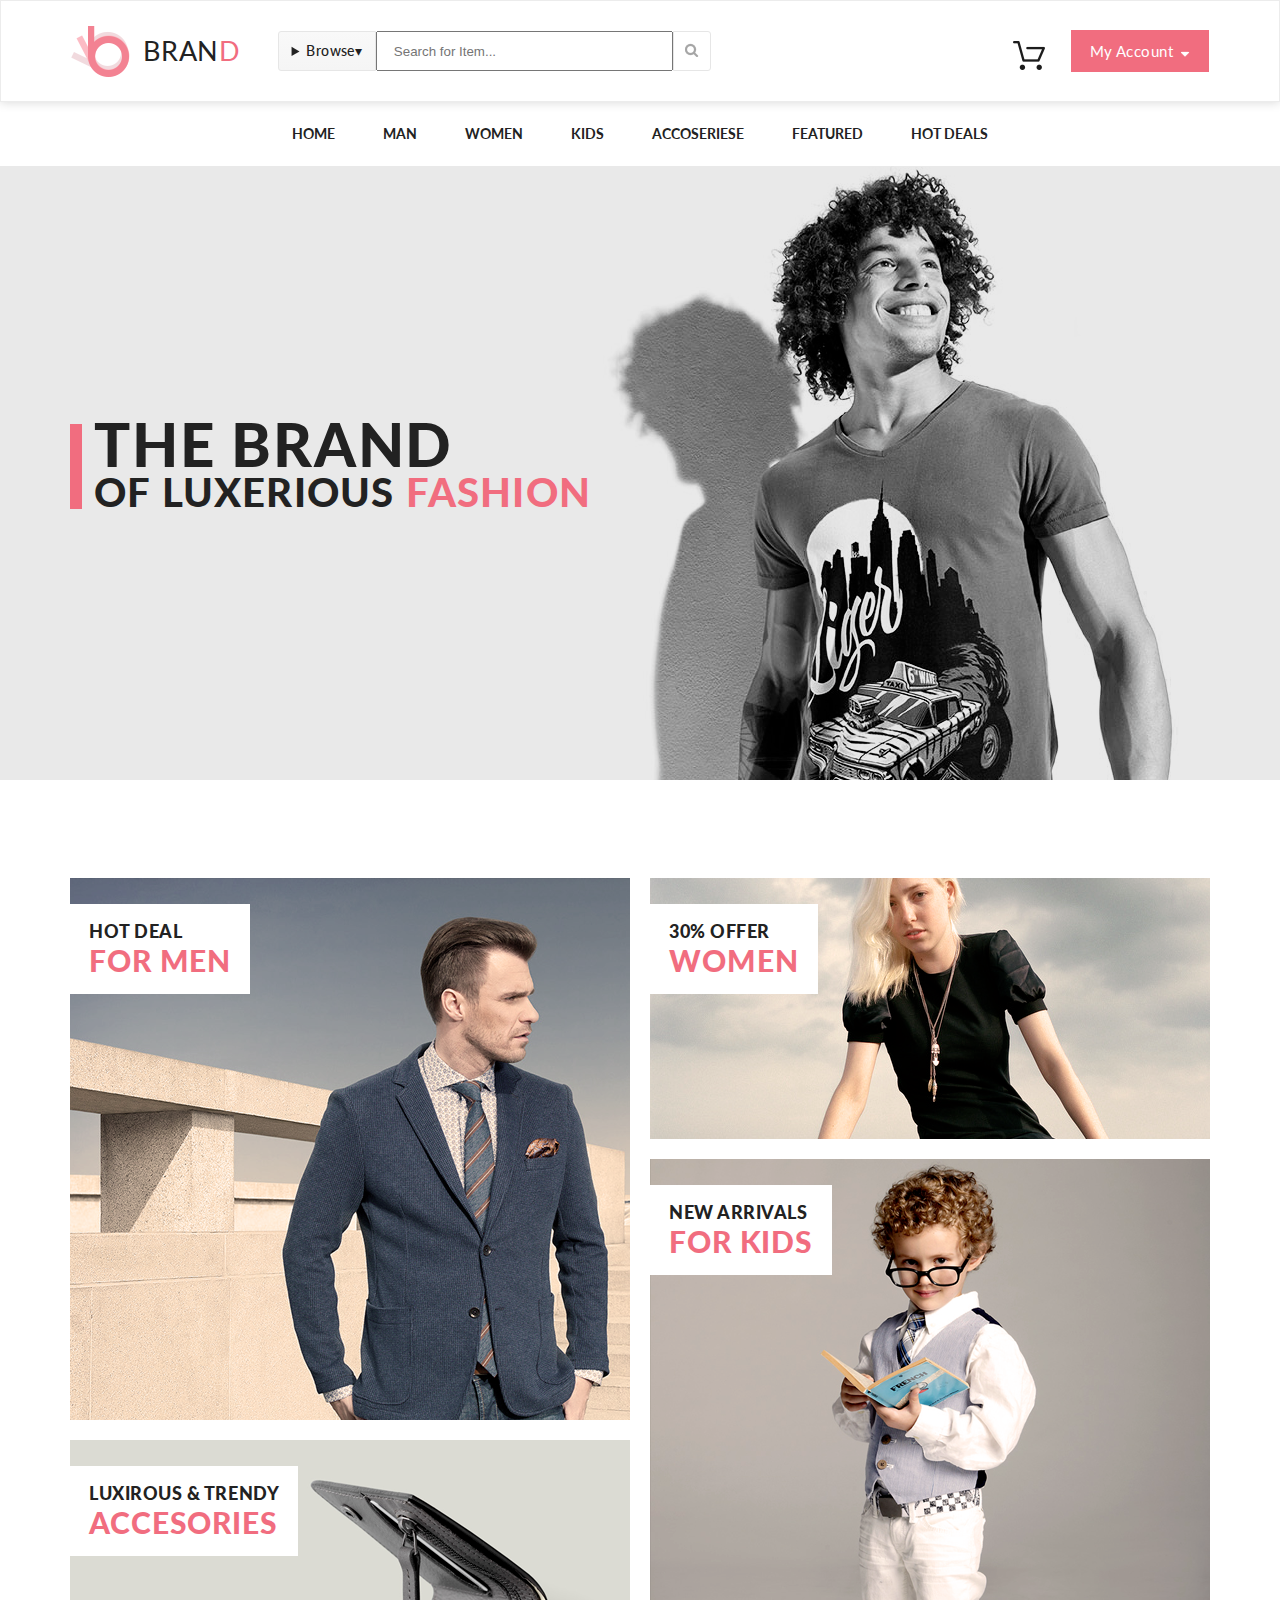
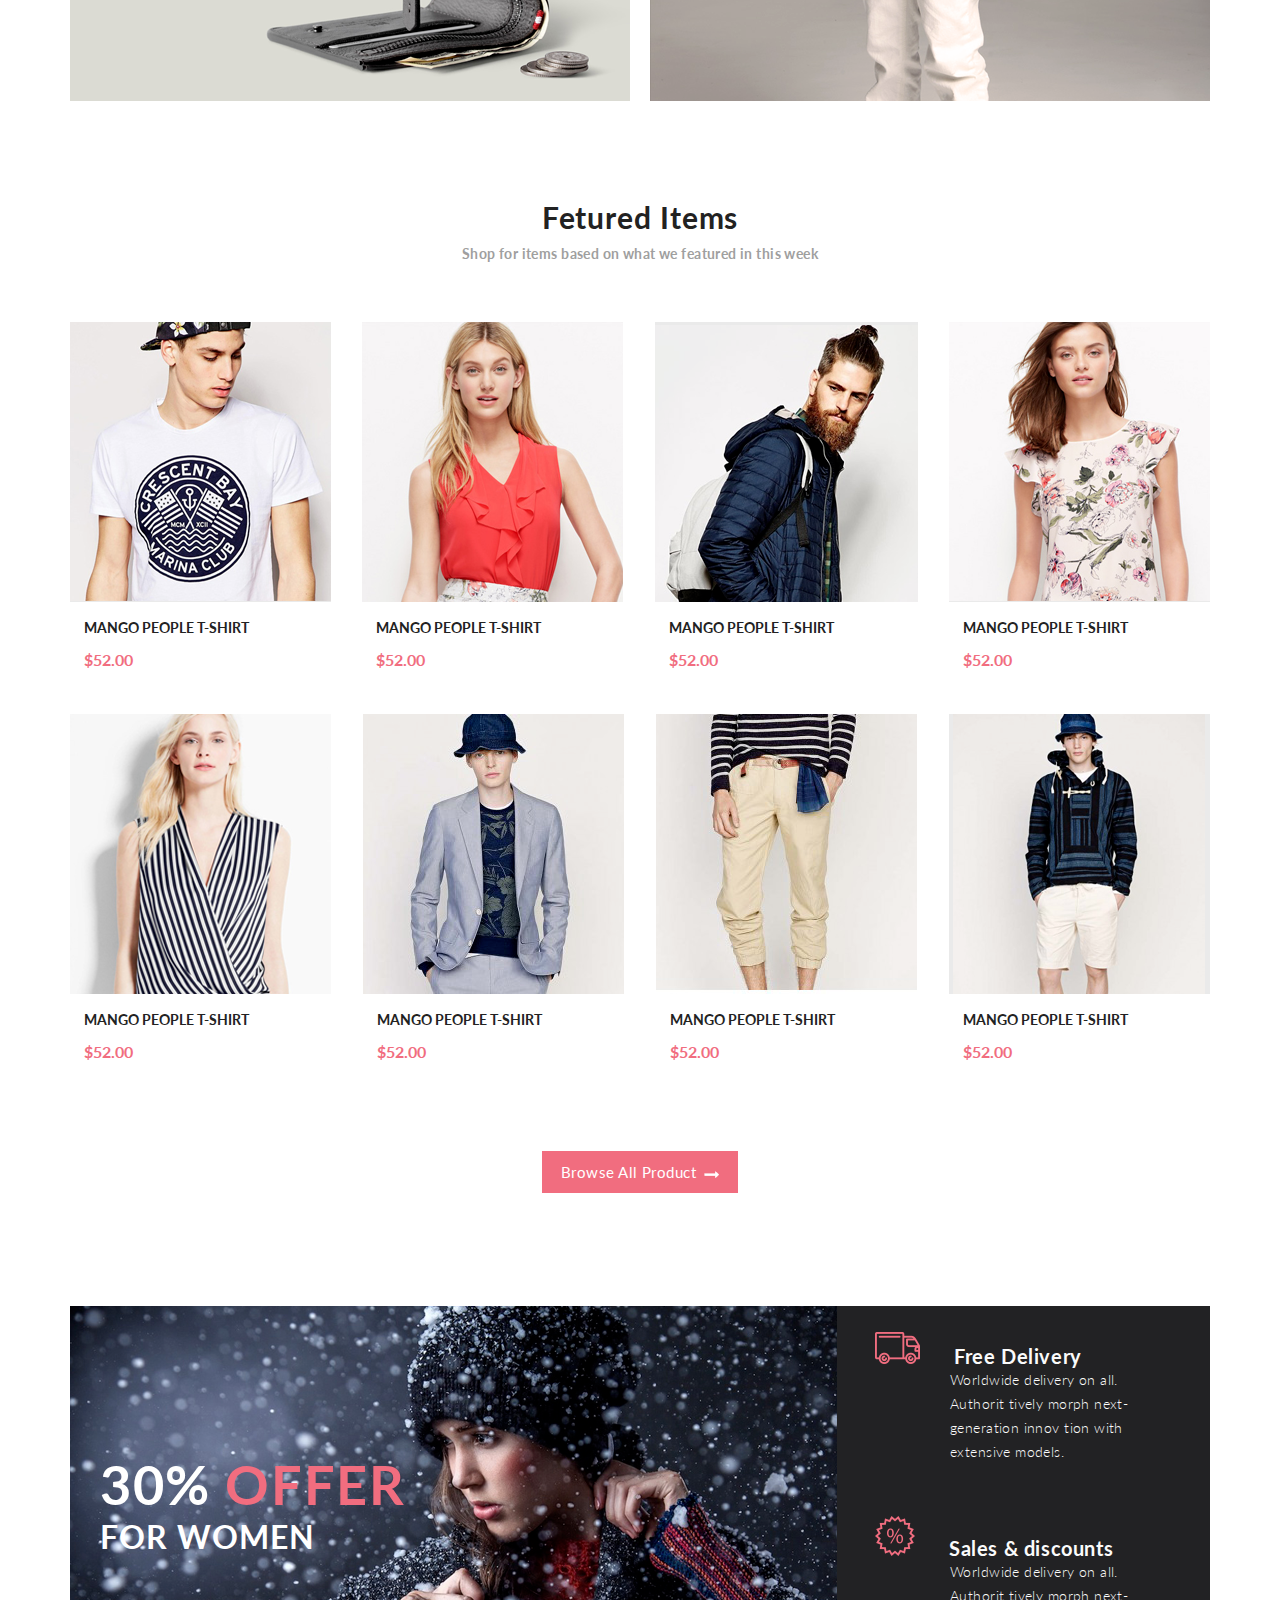
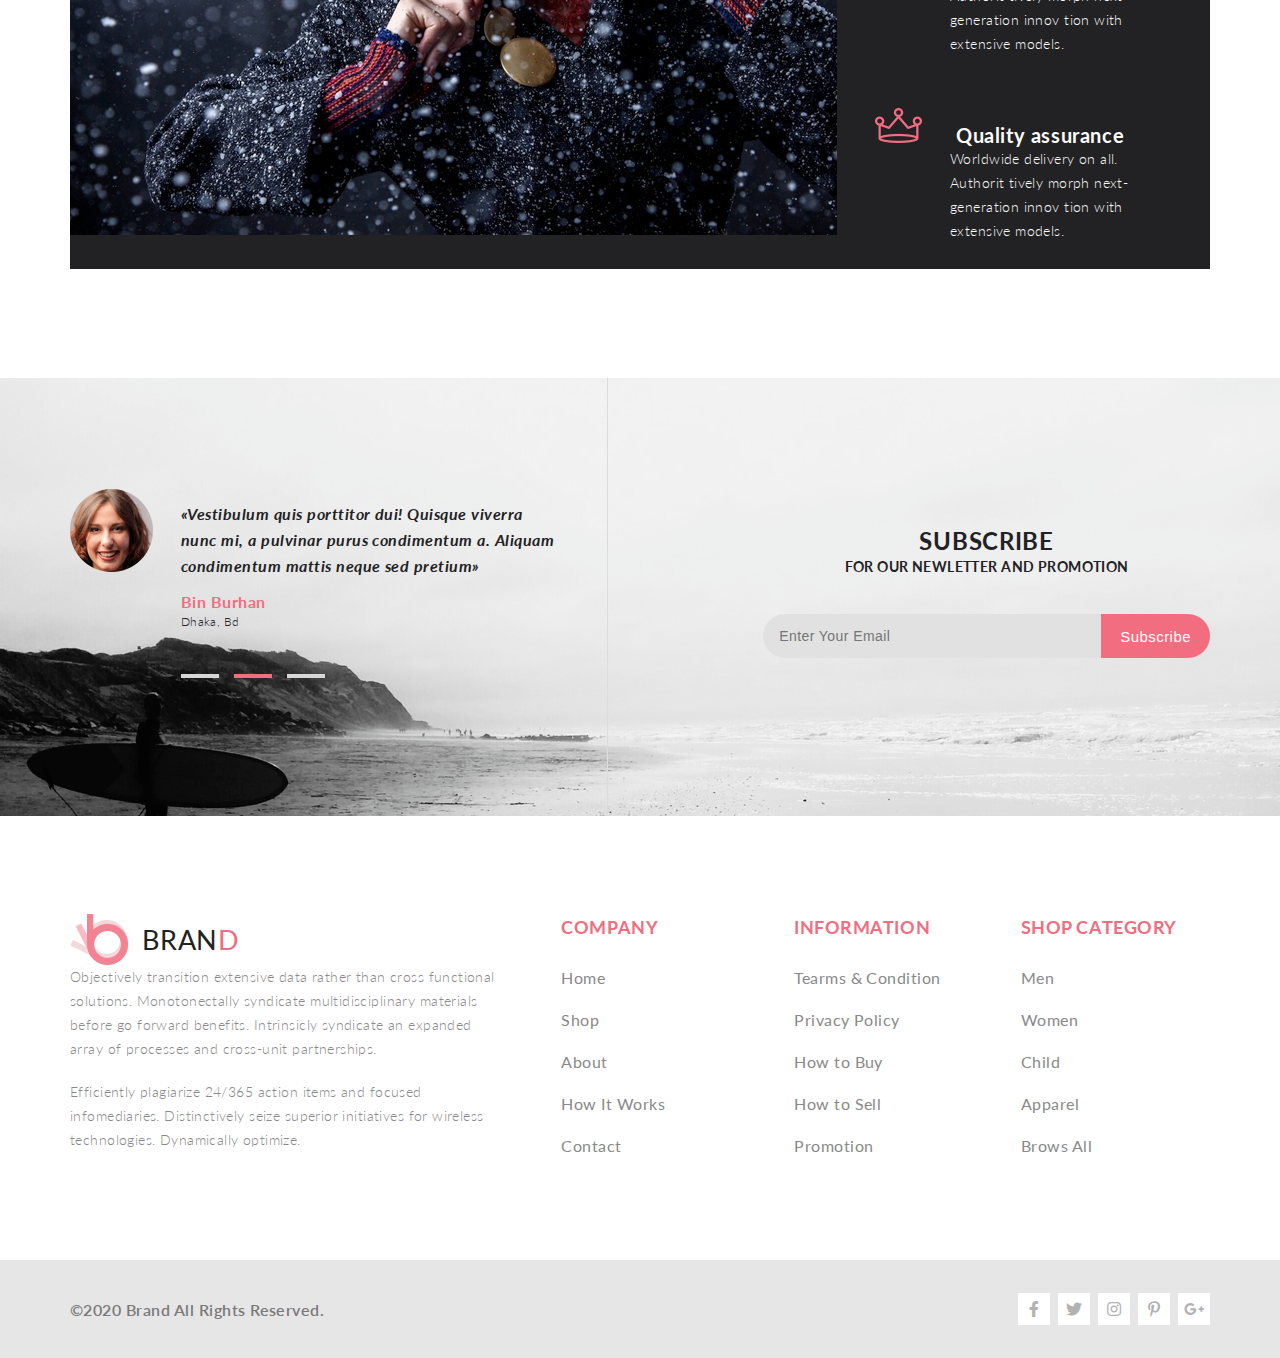
==== commit 9d1292ec: "Merge 01cdcbc51366f2192a0a3abe3686d8c4116bd492 into 7e9abbd8ca25397f517a33f4ab792012e570acc3" ====
--- a/index.html
+++ b/index.html
@@ -14,8 +14,34 @@
         <div class="header_left">
             <a href="#" class="logo"><img src="img/logo.png" alt="logo" class="logo_img">BRAN<span class="red">D</span></a>
             <form action="#" class="header_form">
-                <a href="#" class="header_browse_link">
-                    <div class="header_browse">Browse</div><img src="img/arrow_down_black.png" alt="arrow_down"></a>
+                <details class="header_browse">
+                    <summary class="header_summary">Browse</summary>
+                    <div class="drop">
+                        <div class="drop_flex">
+                            <h3 class="drop_h3">Women</h3>
+                            <ul class="drop_ul">
+                                <li><a href="#" class="drop_link">Dresses</a></li>
+                                <li><a href="#" class="drop_link">Tops</a></li>
+                                <li><a href="#" class="drop_link">Sweaters/Knits</a></li>
+                                <li><a href="#" class="drop_link">Jackets/Coats</a></li>
+                                <li><a href="#" class="drop_link">Blazers</a></li>
+                                <li><a href="#" class="drop_link">Denim</a></li>
+                                <li><a href="#" class="drop_link">Leggings/Pants</a></li>
+                                <li><a href="#" class="drop_link">Skirts/Shorts</a></li>
+                                <li><a href="#" class="drop_link">Accessories</a></li>
+                            </ul>
+                            <h3 class="drop_h3">Men</h3>
+                            <ul class="drop_ul">
+                                <li><a href="#" class="drop_link">Tees/Tank tops</a></li>
+                                <li><a href="#" class="drop_link">Shirts/Polos</a></li>
+                                <li><a href="#" class="drop_link">Sweaters</a></li>
+                                <li><a href="#" class="drop_link">Sweatshirts/Hoodies</a></li>
+                                <li><a href="#" class="drop_link">Blazers</a></li>
+                                <li><a href="#" class="drop_link">Jackets/vests</a></li>
+                            </ul>
+                        </div>
+                    </div>
+                </details>
                 <input class="header_input" type="text" placeholder="Search for Item...">
                 <a href="#" class="search">
                     <button type="submit" class="header_search_button"><img src="img/search.jpg" alt="search" class="search_image"></button>
@@ -23,18 +49,304 @@
             </form>
         </div>
         <div class="header_right">
-            <a href="#" class="cart"><img src="img/cart.jpg" alt="cart" class="header_cart"></a><a href="#" class="button">My&nbsp;Account<img class="margin_left_8" src="img/arrow_down_white.jpg" alt="arrow_down"></a></div>
+            <a href="shopping_cart.html" class="cart"><img src="img/cart.jpg" alt="cart" class="header_cart"></a><a href="#" class="button">My&nbsp;Account<img class="margin_left_8" src="img/arrow_down_white.jpg" alt="arrow_down"></a></div>
     </header>
     <nav class="nav center">
         <ul class="menu">
-            <li class="menu_list"><a href="#" class="menu_link">Home</a></li>
-            <li class="menu_list"><a href="#" class="menu_link">Man</a></li>
-            <li class="menu_list"><a href="#" class="menu_link">Women</a></li>
-            <li class="menu_list"><a href="#" class="menu_link">Kids</a></li>
-            <li class="menu_list"><a href="#" class="menu_link">Accoseriese</a></li>
-            <li class="menu_list"><a href="#" class="menu_link">Featured</a></li>
-            <li class="menu_list"><a href="#" class="menu_link">Hot</a></li>
-            <li class="menu_list"><a href="#" class="menu_link">Deals</a></li>
+            <li class="menu_list"><a href="#" class="menu_link">Home</a>
+                <div class="drop">
+                    <div class="drop_flex">
+                        <h3 class="drop_h3">Women</h3>
+                        <ul class="drop_ul">
+                            <li><a href="#" class="drop_link">Dresses</a></li>
+                            <li><a href="#" class="drop_link">Tops</a></li>
+                            <li><a href="#" class="drop_link">Sweaters/Knits</a></li>
+                            <li><a href="#" class="drop_link">Jackets/Coats</a></li>
+                            <li><a href="#" class="drop_link">Blazers</a></li>
+                            <li><a href="#" class="drop_link">Denim</a></li>
+                            <li><a href="#" class="drop_link">Leggings/Pants</a></li>
+                            <li><a href="#" class="drop_link">Skirts/Shorts</a></li>
+                            <li><a href="#" class="drop_link">Accessories</a></li>
+                        </ul>
+                    </div>
+                    <div class="drop_flex">
+                        <h3 class="drop_h3">Women</h3>
+                        <ul class="drop_ul">
+                            <li><a href="#" class="drop_link">Dresses</a></li>
+                            <li><a href="#" class="drop_link">Tops</a></li>
+                            <li><a href="#" class="drop_link">Sweaters/Knits</a></li>
+                            <li><a href="#" class="drop_link">Jackets/Coats</a></li>
+                        </ul>
+                        <h3 class="drop_h3">Women</h3>
+                        <ul class="drop_ul">
+                            <li><a href="#" class="drop_link">Dresses</a></li>
+                            <li><a href="#" class="drop_link">Tops</a></li>
+                            <li><a href="#" class="drop_link">Sweaters/Knits</a></li>
+                        </ul>
+                    </div>
+                    <div class="drop_flex">
+                        <h3 class="drop_h3">Women</h3>
+                        <ul class="drop_ul">
+                            <li><a href="#" class="drop_link">Dresses</a></li>
+                            <li><a href="#" class="drop_link">Tops</a></li>
+                            <li><a href="#" class="drop_link">Sweaters/Knits</a></li>
+                            <li><a href="#" class="drop_link">Jackets/Coats</a></li>
+                        </ul>
+                    </div>
+                </div>
+            </li>
+            <li class="menu_list"><a href="#" class="menu_link">Man</a>
+                <div class="drop">
+                    <div class="drop_flex">
+                        <h3 class="drop_h3">Women</h3>
+                        <ul class="drop_ul">
+                            <li><a href="#" class="drop_link">Dresses</a></li>
+                            <li><a href="#" class="drop_link">Tops</a></li>
+                            <li><a href="#" class="drop_link">Sweaters/Knits</a></li>
+                            <li><a href="#" class="drop_link">Jackets/Coats</a></li>
+                            <li><a href="#" class="drop_link">Blazers</a></li>
+                            <li><a href="#" class="drop_link">Denim</a></li>
+                            <li><a href="#" class="drop_link">Leggings/Pants</a></li>
+                            <li><a href="#" class="drop_link">Skirts/Shorts</a></li>
+                            <li><a href="#" class="drop_link">Accessories</a></li>
+                        </ul>
+                    </div>
+                    <div class="drop_flex">
+                        <h3 class="drop_h3">Women</h3>
+                        <ul class="drop_ul">
+                            <li><a href="#" class="drop_link">Dresses</a></li>
+                            <li><a href="#" class="drop_link">Tops</a></li>
+                            <li><a href="#" class="drop_link">Sweaters/Knits</a></li>
+                            <li><a href="#" class="drop_link">Jackets/Coats</a></li>
+                        </ul>
+                        <h3 class="drop_h3">Women</h3>
+                        <ul class="drop_ul">
+                            <li><a href="#" class="drop_link">Dresses</a></li>
+                            <li><a href="#" class="drop_link">Tops</a></li>
+                            <li><a href="#" class="drop_link">Sweaters/Knits</a></li>
+                        </ul>
+                    </div>
+                    <div class="drop_flex">
+                        <h3 class="drop_h3">Women</h3>
+                        <ul class="drop_ul">
+                            <li><a href="#" class="drop_link">Dresses</a></li>
+                            <li><a href="#" class="drop_link">Tops</a></li>
+                            <li><a href="#" class="drop_link">Sweaters/Knits</a></li>
+                            <li><a href="#" class="drop_link">Jackets/Coats</a></li>
+                        </ul>
+                    </div>
+                </div>
+            </li>
+            <li class="menu_list"><a href="#" class="menu_link">Women</a>
+                <div class="drop">
+                    <div class="drop_flex">
+                        <h3 class="drop_h3">Women</h3>
+                        <ul class="drop_ul">
+                            <li><a href="#" class="drop_link">Dresses</a></li>
+                            <li><a href="#" class="drop_link">Tops</a></li>
+                            <li><a href="#" class="drop_link">Sweaters/Knits</a></li>
+                            <li><a href="#" class="drop_link">Jackets/Coats</a></li>
+                            <li><a href="#" class="drop_link">Blazers</a></li>
+                            <li><a href="#" class="drop_link">Denim</a></li>
+                            <li><a href="#" class="drop_link">Leggings/Pants</a></li>
+                            <li><a href="#" class="drop_link">Skirts/Shorts</a></li>
+                            <li><a href="#" class="drop_link">Accessories</a></li>
+                        </ul>
+                    </div>
+                    <div class="drop_flex">
+                        <h3 class="drop_h3">Women</h3>
+                        <ul class="drop_ul">
+                            <li><a href="#" class="drop_link">Dresses</a></li>
+                            <li><a href="#" class="drop_link">Tops</a></li>
+                            <li><a href="#" class="drop_link">Sweaters/Knits</a></li>
+                            <li><a href="#" class="drop_link">Jackets/Coats</a></li>
+                        </ul>
+                        <h3 class="drop_h3">Women</h3>
+                        <ul class="drop_ul">
+                            <li><a href="#" class="drop_link">Dresses</a></li>
+                            <li><a href="#" class="drop_link">Tops</a></li>
+                            <li><a href="#" class="drop_link">Sweaters/Knits</a></li>
+                        </ul>
+                    </div>
+                    <div class="drop_flex">
+                        <h3 class="drop_h3">Women</h3>
+                        <ul class="drop_ul">
+                            <li><a href="#" class="drop_link">Dresses</a></li>
+                            <li><a href="#" class="drop_link">Tops</a></li>
+                            <li><a href="#" class="drop_link">Sweaters/Knits</a></li>
+                            <li><a href="#" class="drop_link">Jackets/Coats</a></li>
+                        </ul>
+                    </div>
+                </div>
+            </li>
+            <li class="menu_list"><a href="#" class="menu_link">Kids</a>
+                <div class="drop">
+                    <div class="drop_flex">
+                        <h3 class="drop_h3">Women</h3>
+                        <ul class="drop_ul">
+                            <li><a href="#" class="drop_link">Dresses</a></li>
+                            <li><a href="#" class="drop_link">Tops</a></li>
+                            <li><a href="#" class="drop_link">Sweaters/Knits</a></li>
+                            <li><a href="#" class="drop_link">Jackets/Coats</a></li>
+                            <li><a href="#" class="drop_link">Blazers</a></li>
+                            <li><a href="#" class="drop_link">Denim</a></li>
+                            <li><a href="#" class="drop_link">Leggings/Pants</a></li>
+                            <li><a href="#" class="drop_link">Skirts/Shorts</a></li>
+                            <li><a href="#" class="drop_link">Accessories</a></li>
+                        </ul>
+                    </div>
+                    <div class="drop_flex">
+                        <h3 class="drop_h3">Women</h3>
+                        <ul class="drop_ul">
+                            <li><a href="#" class="drop_link">Dresses</a></li>
+                            <li><a href="#" class="drop_link">Tops</a></li>
+                            <li><a href="#" class="drop_link">Sweaters/Knits</a></li>
+                            <li><a href="#" class="drop_link">Jackets/Coats</a></li>
+                        </ul>
+                        <h3 class="drop_h3">Women</h3>
+                        <ul class="drop_ul">
+                            <li><a href="#" class="drop_link">Dresses</a></li>
+                            <li><a href="#" class="drop_link">Tops</a></li>
+                            <li><a href="#" class="drop_link">Sweaters/Knits</a></li>
+                        </ul>
+                    </div>
+                    <div class="drop_flex">
+                        <h3 class="drop_h3">Women</h3>
+                        <ul class="drop_ul">
+                            <li><a href="#" class="drop_link">Dresses</a></li>
+                            <li><a href="#" class="drop_link">Tops</a></li>
+                            <li><a href="#" class="drop_link">Sweaters/Knits</a></li>
+                            <li><a href="#" class="drop_link">Jackets/Coats</a></li>
+                        </ul>
+                    </div>
+                </div>
+            </li>
+            <li class="menu_list"><a href="#" class="menu_link">Accoseriese</a>
+                <div class="drop drop_reverse">
+                    <div class="drop_flex">
+                        <h3 class="drop_h3">Women</h3>
+                        <ul class="drop_ul">
+                            <li><a href="#" class="drop_link">Dresses</a></li>
+                            <li><a href="#" class="drop_link">Tops</a></li>
+                            <li><a href="#" class="drop_link">Sweaters/Knits</a></li>
+                            <li><a href="#" class="drop_link">Jackets/Coats</a></li>
+                            <li><a href="#" class="drop_link">Blazers</a></li>
+                            <li><a href="#" class="drop_link">Denim</a></li>
+                            <li><a href="#" class="drop_link">Leggings/Pants</a></li>
+                            <li><a href="#" class="drop_link">Skirts/Shorts</a></li>
+                            <li><a href="#" class="drop_link">Accessories</a></li>
+                        </ul>
+                    </div>
+                    <div class="drop_flex">
+                        <h3 class="drop_h3">Women</h3>
+                        <ul class="drop_ul">
+                            <li><a href="#" class="drop_link">Dresses</a></li>
+                            <li><a href="#" class="drop_link">Tops</a></li>
+                            <li><a href="#" class="drop_link">Sweaters/Knits</a></li>
+                            <li><a href="#" class="drop_link">Jackets/Coats</a></li>
+                        </ul>
+                        <h3 class="drop_h3">Women</h3>
+                        <ul class="drop_ul">
+                            <li><a href="#" class="drop_link">Dresses</a></li>
+                            <li><a href="#" class="drop_link">Tops</a></li>
+                            <li><a href="#" class="drop_link">Sweaters/Knits</a></li>
+                        </ul>
+                    </div>
+                    <div class="drop_flex">
+                        <h3 class="drop_h3">Women</h3>
+                        <ul class="drop_ul">
+                            <li><a href="#" class="drop_link">Dresses</a></li>
+                            <li><a href="#" class="drop_link">Tops</a></li>
+                            <li><a href="#" class="drop_link">Sweaters/Knits</a></li>
+                            <li><a href="#" class="drop_link">Jackets/Coats</a></li>
+                        </ul>
+                    </div>
+                </div>
+            </li>
+            <li class="menu_list"><a href="#" class="menu_link">Featured</a>
+                <div class="drop drop_reverse">
+                    <div class="drop_flex">
+                        <h3 class="drop_h3">Women</h3>
+                        <ul class="drop_ul">
+                            <li><a href="#" class="drop_link">Dresses</a></li>
+                            <li><a href="#" class="drop_link">Tops</a></li>
+                            <li><a href="#" class="drop_link">Sweaters/Knits</a></li>
+                            <li><a href="#" class="drop_link">Jackets/Coats</a></li>
+                            <li><a href="#" class="drop_link">Blazers</a></li>
+                            <li><a href="#" class="drop_link">Denim</a></li>
+                            <li><a href="#" class="drop_link">Leggings/Pants</a></li>
+                            <li><a href="#" class="drop_link">Skirts/Shorts</a></li>
+                            <li><a href="#" class="drop_link">Accessories</a></li>
+                        </ul>
+                    </div>
+                    <div class="drop_flex">
+                        <h3 class="drop_h3">Women</h3>
+                        <ul class="drop_ul">
+                            <li><a href="#" class="drop_link">Dresses</a></li>
+                            <li><a href="#" class="drop_link">Tops</a></li>
+                            <li><a href="#" class="drop_link">Sweaters/Knits</a></li>
+                            <li><a href="#" class="drop_link">Jackets/Coats</a></li>
+                        </ul>
+                        <h3 class="drop_h3">Women</h3>
+                        <ul class="drop_ul">
+                            <li><a href="#" class="drop_link">Dresses</a></li>
+                            <li><a href="#" class="drop_link">Tops</a></li>
+                            <li><a href="#" class="drop_link">Sweaters/Knits</a></li>
+                        </ul>
+                    </div>
+                    <div class="drop_flex">
+                        <h3 class="drop_h3">Women</h3>
+                        <ul class="drop_ul">
+                            <li><a href="#" class="drop_link">Dresses</a></li>
+                            <li><a href="#" class="drop_link">Tops</a></li>
+                            <li><a href="#" class="drop_link">Sweaters/Knits</a></li>
+                            <li><a href="#" class="drop_link">Jackets/Coats</a></li>
+                        </ul>
+                    </div>
+                </div>
+            </li>
+            <li class="menu_list"><a href="#" class="menu_link">Hot Deals</a>
+                <div class="drop drop_reverse">
+                    <div class="drop_flex">
+                        <h3 class="drop_h3">Women</h3>
+                        <ul class="drop_ul">
+                            <li><a href="#" class="drop_link">Dresses</a></li>
+                            <li><a href="#" class="drop_link">Tops</a></li>
+                            <li><a href="#" class="drop_link">Sweaters/Knits</a></li>
+                            <li><a href="#" class="drop_link">Jackets/Coats</a></li>
+                            <li><a href="#" class="drop_link">Blazers</a></li>
+                            <li><a href="#" class="drop_link">Denim</a></li>
+                            <li><a href="#" class="drop_link">Leggings/Pants</a></li>
+                            <li><a href="#" class="drop_link">Skirts/Shorts</a></li>
+                            <li><a href="#" class="drop_link">Accessories</a></li>
+                        </ul>
+                    </div>
+                    <div class="drop_flex">
+                        <h3 class="drop_h3">Women</h3>
+                        <ul class="drop_ul">
+                            <li><a href="#" class="drop_link">Dresses</a></li>
+                            <li><a href="#" class="drop_link">Tops</a></li>
+                            <li><a href="#" class="drop_link">Sweaters/Knits</a></li>
+                            <li><a href="#" class="drop_link">Jackets/Coats</a></li>
+                        </ul>
+                        <h3 class="drop_h3">Women</h3>
+                        <ul class="drop_ul">
+                            <li><a href="#" class="drop_link">Dresses</a></li>
+                            <li><a href="#" class="drop_link">Tops</a></li>
+                            <li><a href="#" class="drop_link">Sweaters/Knits</a></li>
+                        </ul>
+                    </div>
+                    <div class="drop_flex">
+                        <h3 class="drop_h3">Women</h3>
+                        <ul class="drop_ul">
+                            <li><a href="#" class="drop_link">Dresses</a></li>
+                            <li><a href="#" class="drop_link">Tops</a></li>
+                            <li><a href="#" class="drop_link">Sweaters/Knits</a></li>
+                            <li><a href="#" class="drop_link">Jackets/Coats</a></li>
+                        </ul>
+                    </div>
+                </div>
+            </li>
         </ul>
     </nav>
     <section class="slider center">
@@ -164,30 +476,30 @@
             </div>
         </div>
     </section>
-    <div class="subscribe center">
-        <article class="citation">
-            <div class="citation_photo"><img src="img/bin%20burhan.png" alt="photo_bin_burhan" class="photo_bin_burhan"></div>
-            <div class="citation_content">
-                <p class="citation_bin_burhan">&laquo;Vestibulum quis porttitor dui! Quisque viverra nunc&nbsp;mi, a&nbsp;pulvinar purus condimentum&nbsp;a. Aliquam condimentum mattis neque sed pretium&raquo;</p>
-                <h5 class="h5_name_citation red">Bin Burhan</h5>
-                <h6 class="h6_name_citation">Dhaka, Bd</h6>
-                <div class="pagination">
-                    <a href="#" class="citation_pagination"></a>
-                    <a href="#" class="citation_pagination citation_pagination_active"></a>
-                    <a href="#" class="citation_pagination"></a>
-                </div>
+    <footer class="footer">
+        <div class="subscribe center">
+            <article class="citation">
+                <div class="citation_photo"><img src="img/bin%20burhan.png" alt="photo_bin_burhan" class="photo_bin_burhan"></div>
+                <div class="citation_content">
+                    <p class="citation_bin_burhan">&laquo;Vestibulum quis porttitor dui! Quisque viverra nunc&nbsp;mi, a&nbsp;pulvinar purus condimentum&nbsp;a. Aliquam condimentum mattis neque sed pretium&raquo;</p>
+                    <h5 class="h5_name_citation red">Bin Burhan</h5>
+                    <h6 class="h6_name_citation">Dhaka, Bd</h6>
+                    <div class="pagination">
+                        <a href="#" class="citation_pagination"></a>
+                        <a href="#" class="citation_pagination citation_pagination_active"></a>
+                        <a href="#" class="citation_pagination"></a>
+                    </div>
+                </div>
+            </article>
+            <div class="subscribe_block">
+                <h4 class="h4_subscribe">Subscribe</h4>
+                <h5 class="h5_subscribe">FOR OUR NEWLETTER AND PROMOTION</h5>
+                <form action="#" class="form_subscribe">
+                    <input type="email" class="email_subscribe" placeholder="Enter Your Email" required>
+                    <button type="submit" class="button button_subscribe">Subscribe</button>
+                </form>
             </div>
-        </article>
-        <div class="subscribe_block">
-            <h4 class="h4_subscribe">Subscribe</h4>
-            <h5 class="h5_subscribe">FOR OUR NEWLETTER AND PROMOTION</h5>
-            <form action="#" class="form_subscribe">
-                <input type="email" class="email_subscribe" placeholder="Enter Your Email" required>
-                <button type="submit" class="button button_subscribe">Subscribe</button>
-            </form>
-        </div>
-    </div>
-    <footer class="footer">
+        </div>
         <div class="footer_information center">
             <article class="footer_column_1">
                 <a href="#" class="logo"><img src="img/logo.png" alt="logo" class="logo_img">BRAN<span class="red">D</span></a>
@@ -227,7 +539,7 @@
             </article>
         </div>
         <div class="footer_rights center">
-            <p class="footer_p_rights">&copy;2017 Brand All Rights Reserved.</p>
+            <p class="footer_p_rights">&copy;2020 Brand All Rights Reserved.</p>
             <ul class="social_links">
                 <li class="social_link_"> <a href="#" class="social_link"><i class="fab fa-facebook-f"></i></a> </li>
                 <li class="social_link_"> <a href="#" class="social_link"><i class="fab fa-twitter"></i></a> </li>
--- a/mainstyle.css
+++ b/mainstyle.css
@@ -9,6 +9,10 @@
 
 a {
     text-decoration: none;
+}
+
+button {
+    cursor: pointer;
 }
 
 li {
@@ -74,34 +78,46 @@
     height: 38px;
 }
 
-.header_browse_link {
+.header_browse:hover {
+    background-image: none;
+}
+
+.header_browse:active {
+    background-image: linear-gradient(180deg, rgba(245, 245, 245, 1) 100%, rgba(249, 249, 249, 1) 0%);
+}
+
+.header_browse {
+    font-size: 14px;
+    font-weight: 500;
+    color: rgba(34, 34, 34, 1);
+    letter-spacing: 0.03em;
+    line-height: 32px;
+    padding: 3px 12.5px;
+    position: relative;
     display: flex;
     align-items: center;
     justify-content: center;
-    height: 38px;
-    width: 87px;
     border: 1px solid rgba(230, 230, 230, 1);
     border-radius: 3px 0px 0px 3px;
     background-image: linear-gradient(180deg, rgba(249, 249, 249, 1) 0%, rgba(245, 245, 245, 1) 100%);
 }
 
-.header_browse_link:hover {
-    background-image: none;
-}
-
-.header_browse_link:active {
-    background-image: linear-gradient(180deg, rgba(245, 245, 245, 1) 100%, rgba(249, 249, 249, 1) 0%);
-}
-
-.header_browse {
-    font-size: 14px;
-    font-weight: 700;
-    margin-left: 6px;
-    color: rgba(34, 34, 34, 1);
-    text-align: right;
-    letter-spacing: 0.03em;
-    line-height: 32px;
-    margin-right: 8px;
+.header_summary::-webkit-details-marker {
+    display: none;
+}
+
+.header_summary::after {
+    content: '\25BE';
+}
+
+.header_browse:hover {
+    cursor: pointer;
+}
+
+.header_browse[open] .drop {
+    display: flex;
+    top: 23px;
+    z-index: 1;
 }
 
 .logo_img {
@@ -184,6 +200,14 @@
     background-image: linear-gradient(180deg, rgba(245, 245, 245, 1) 0%, rgba(249, 249, 249, 1) 100%);
 }
 
+.menu_list {
+    position: relative;
+}
+
+.menu_list:hover .drop {
+    display: flex;
+}
+
 .slider {
     background-image: url(img/slider.png);
     display: flex;
@@ -201,6 +225,8 @@
     margin-top: 258px;
     border-left: 12px solid rgba(241, 109, 127, 1);
     padding-left: 12px;
+    line-height: 40px;
+    padding-bottom: 12px;
 }
 
 .slider_h2 {
@@ -210,6 +236,7 @@
     letter-spacing: 0.03em;
     border-left: 12px solid rgba(241, 109, 127, 1);
     padding-left: 12px;
+    line-height: 33px;
 }
 
 .category {
@@ -358,10 +385,6 @@
 .product_link:active .product_hover {
     color: black;
     border-color: black;
-}
-
-.product_img {
-    visibility: visible;
 }
 
 .product {
@@ -388,7 +411,7 @@
 
 .feature {
     background-color: rgba(34, 34, 36, 1);
-    margin-bottom: 97px;
+    margin-bottom: 98px;
     display: flex;
     justify-content: space-between
 }
@@ -456,6 +479,7 @@
     height: 438px;
     display: flex;
     justify-content: space-between;
+    margin-bottom: 98px;
 }
 
 .citation {
@@ -625,6 +649,10 @@
     line-height: 42px;
 }
 
+.footer_menu_link:hover {
+    color: rgba(241, 109, 127, 1);
+}
+
 .social_links {
     display: flex;
     justify-content: flex-end;
@@ -647,4 +675,535 @@
 .social_link:hover {
     background-color: rgba(241, 109, 127, 1);
     color: rgba(247, 247, 248, 1);
+}
+
+.drop {
+    background-color: #ffffff;
+    border-radius: 5px;
+    padding: 12px 20px;
+    position: absolute;
+    display: none;
+    top: 51px;
+    border: 1px solid #ececec;
+    z-index: 1;
+}
+
+.drop_reverse {
+    right: 0;
+}
+
+.drop_flex {
+    width: 234px;
+    margin-right: 46px;
+}
+
+.drop_flex:last-of-type {
+    margin-right: 0;
+}
+
+.drop_h3 {
+    font-size: 14px;
+    color: #232323;
+    letter-spacing: 0.03em;
+    text-transform: uppercase;
+    border-bottom: 1px solid #e8e8e8;
+    padding-bottom: 8px;
+    padding-top: 8px;
+    margin-bottom: 8px;
+}
+
+.drop_ul {
+    list-style-type: none;
+}
+
+.drop_link {
+    font-size: 14px;
+    color: #646464;
+    letter-spacing: 0.03em;
+    line-height: 28px;
+}
+
+.drop_link:hover {
+    color: #f16d7f;
+}
+
+
+/* single_page */
+
+.new_arrivals {
+    display: flex;
+    justify-content: space-between;
+    align-items: center;
+    background-color: rgba(248, 243, 244, 1);
+}
+
+.new_arrivals_h4 {
+    font-size: 24px;
+    font-weight: 900;
+    color: rgba(241, 109, 127, 1);
+    line-height: 20px;
+    text-transform: uppercase;
+    padding-top: 65px;
+    padding-bottom: 65px;
+}
+
+.new_arrivals_link {
+    font-size: 14px;
+    font-weight: 300;
+    color: rgba(99, 99, 99, 1);
+    line-height: 20px;
+    text-transform: uppercase;
+}
+
+.new_arrivals_slash {
+    font-size: 14px;
+    font-weight: 300;
+    color: rgba(99, 99, 99, 1);
+    line-height: 20px;
+    text-transform: uppercase;
+}
+
+.new_arrivals_link_active {
+    font-weight: bold;
+    color: rgba(241, 109, 127, 1);
+    line-height: 20px;
+}
+
+.product_png {
+    height: 777px;
+    width: 100%;
+    background-color: rgba(247, 247, 247, 1);
+    border: 1px solid rgba(234, 234, 234, 1);
+    text-align: center;
+    position: relative;
+}
+
+.turn_left,
+.turn_right {
+    padding: 16px 18px 17px 21px;
+    background-color: rgba(42, 42, 42, 0.15);
+    top: 365px;
+    display: flex;
+    justify-content: center;
+    align-items: center;
+}
+
+.turn_left:hover,
+.turn_right:hover {
+    background-color: rgba(0, 0, 0, 0.15);
+}
+
+.turn_left {
+    left: 0;
+}
+
+.turn_right {
+    right: 0;
+}
+
+.offers {
+    display: flex;
+    justify-content: space-between;
+}
+
+.offer_h3 {
+    font-size: 24px;
+    font-weight: 900;
+    color: rgba(77, 77, 77, 1);
+    text-align: center;
+    line-height: 20px;
+    text-transform: uppercase;
+    margin-top: 119px;
+    margin-bottom: 72px;
+}
+
+.offer_img {
+    height: 280px;
+    width: 261px;
+    background-color: rgba(233, 233, 233, 1);
+    background-repeat: no-repeat;
+    background-position: center;
+    text-align: center;
+}
+
+.offer_img_1 {
+    background-image: url(img/offer_1.png);
+}
+
+.offer_img_2 {
+    background-image: url(img/offer_2.png);
+}
+
+.offer_img_3 {
+    background-image: url(img/offer_3.png);
+}
+
+.offer_img_4 {
+    background-image: url(img/offer_4.png);
+}
+
+.offer_name {
+    font-size: 14px;
+    color: rgba(111, 110, 110, 1);
+    text-transform: uppercase;
+    margin: 18px 0px 17px 14px;
+}
+
+.offer_price {
+    font-size: 16px;
+    font-weight: bold;
+    color: rgba(241, 109, 127, 1);
+    text-transform: uppercase;
+    margin-left: 14px;
+    margin-bottom: 21px;
+    line-height: 18px;
+}
+
+.offer_link:hover {
+    box-shadow: 0px 5px 8px 0px rgba(0, 0, 0, 0.16);
+}
+
+.description {
+    text-align: center;
+    background-color: rgba(255, 255, 255, 1);
+    border: 1px solid rgba(234, 234, 234, 1);
+    margin-top: -86px;
+    z-index: 1;
+    position: relative;
+    margin: -86px calc(50% - 570px) 0 calc(50% - 570px);
+}
+
+.description_collection {
+    font-size: 14px;
+    display: inline-block;
+    width: 148px;
+    font-weight: bold;
+    color: rgba(241, 109, 127, 1);
+    line-height: 24px;
+    margin-top: 73px;
+}
+
+.description_name {
+    font-size: 18px;
+    font-weight: 900;
+    color: rgba(77, 77, 77, 1);
+    line-height: 24px;
+    text-transform: uppercase;
+}
+
+.description_sliders {
+    display: flex;
+    justify-content: center;
+    margin: 15px 0;
+}
+
+.description_slider {
+    height: 1px;
+    width: 42px;
+    background-color: rgba(234, 234, 234, 1);
+}
+
+.description_slider_active {
+    height: 3px;
+    width: 63px;
+    background-color: rgba(239, 91, 112, 1);
+}
+
+.description_content {
+    font-size: 14px;
+    font-weight: 300;
+    color: rgba(94, 94, 94, 1);
+    line-height: 24px;
+    padding: 67px 255px 24px 261px;
+}
+
+.description_specifications_name {
+    font-size: 14px;
+    font-weight: bold;
+    color: rgba(185, 185, 185, 1);
+    line-height: 24px;
+}
+
+.description_specification {
+    font-size: 14px;
+    font-weight: bold;
+    color: rgba(47, 47, 47, 1);
+    line-height: 24px;
+    margin-right: 44px;
+}
+
+.description_specification:last-of-type {
+    margin-right: 0;
+}
+
+.description_price {
+    font-size: 24px;
+    font-weight: bold;
+    color: rgba(239, 91, 112, 1);
+    text-align: center;
+    line-height: 24px;
+    margin-top: 37px;
+    margin-bottom: 43px;
+}
+
+.description_form {
+    width: 648px;
+    border-top: 1px solid rgba(234, 234, 234, 1);
+    margin-left: 250px;
+    margin-bottom: 122px;
+}
+
+.description_form_options {
+    display: flex;
+    justify-content: space-around;
+    margin-top: 63px;
+    margin-bottom: 28px;
+}
+
+.description_form_option_choise_name {
+    margin-bottom: 15px;
+}
+
+.description_add {
+    font-size: 16px;
+    font-weight: bold;
+    color: rgba(239, 91, 112, 1);
+    display: flex;
+    align-items: center;
+    padding: 22px 205px;
+    margin-left: 53px;
+    border: 1px solid rgba(239, 91, 112, 1);
+    background-color: rgba(255, 255, 255, 1)
+}
+
+.description_add:hover {
+    color: rgba(255, 255, 255, 1);
+    background-color: rgba(222, 222, 222, 1);
+}
+
+.description_form_choise {
+    height: 35px;
+    width: 176px;
+    background-color: rgba(255, 255, 255, 1);
+    border: 1px solid rgba(234, 234, 234, 1);
+    padding-left: 16px;
+    padding-right: 16px;
+}
+
+.description_form_quantity {
+    height: 33px;
+    width: 144px;
+    background-color: rgba(255, 255, 255, 1);
+    border: 1px solid rgba(234, 234, 234, 1);
+}
+
+
+/* shopping cart */
+
+.cart {
+    margin-top: 90px;
+    margin-bottom: 79px;
+}
+
+.cart_menu {
+    display: flex;
+    justify-content: space-between;
+    border-bottom: 1px solid rgba(234, 234, 234, 1);
+    padding-bottom: 20px;
+}
+
+.cart_menu_list {
+    font-size: 13px;
+    font-weight: bold;
+    color: rgba(34, 34, 34, 1);
+    letter-spacing: -0.01em;
+    line-height: 20px;
+    text-transform: uppercase;
+}
+
+.cart_menu > .cart_product_details {
+    margin-right: 350px;
+}
+
+.cart_shopping_item {
+    display: flex;
+    align-items: center;
+    margin-top: 22px;
+    padding-bottom: 25px;
+    justify-content: space-between;
+    border-bottom: 1px solid rgba(234, 234, 234, 1);
+}
+
+.cart_product {
+    display: flex;
+}
+
+.cart_shopping_info {
+    margin-left: 21px;
+    margin-right: 175px;
+}
+
+.cart_shopping_name {
+    font-size: 13px;
+    font-weight: 800;
+    color: rgba(34, 34, 34, 1);
+    text-transform: uppercase;
+    margin-bottom: 38px;
+    width: 157px;
+}
+
+.cart_shopping_info_content {
+    font-size: 13px;
+    font-weight: 300;
+    color: rgba(111, 110, 110, 1);
+    line-height: 20px;
+}
+
+.cart_shopping_info_content_name {
+    color: rgba(87, 87, 87, 1);
+    font-weight: bold;
+    margin-right: 6px;
+}
+
+.cart_price {
+    font-size: 13px;
+    color: rgba(101, 101, 101, 1);
+    line-height: 20px;
+    margin-left: 12px;
+}
+
+.cart_quantity {
+    font-size: 13px;
+    color: rgba(101, 101, 101, 1);
+    line-height: 20px;
+    height: 30px;
+    width: 22px;
+    background-color: rgba(255, 255, 255, 1);
+    border: 1px solid rgba(234, 234, 234, 1);
+    margin-left: 5px;
+}
+
+.cart_shipping {
+    font-size: 13px;
+    color: rgba(101, 101, 101, 1);
+    line-height: 20px;
+    margin-right: 9px;
+}
+
+.cart_subtotal {
+    font-size: 13px;
+    color: rgba(101, 101, 101, 1);
+    line-height: 20px;
+    margin-right: 14px;
+}
+
+.cart_cancel_action {
+    border: none;
+    margin-right: 12px;
+    background-color: white;
+}
+
+.cart_buttons {
+    display: flex;
+    margin-top: 44px;
+    justify-content: space-between;
+}
+
+.cart_button {
+    padding: 19px 39px;
+    font-size: 14px;
+    font-weight: bold;
+    color: rgba(74, 74, 74, 1);
+    text-transform: uppercase;
+    border: 1px solid rgba(234, 234, 234, 1);
+}
+
+.cart_button:hover {
+    color: rgba(255, 255, 255, 1);
+    background-color: rgba(241, 109, 127, 1);
+}
+
+.shopping_cart_form {
+    display: flex;
+    justify-content: space-between;
+}
+
+.shopping_cart_h3 {
+    margin-bottom: 22px;
+    font-size: 16px;
+    font-weight: bold;
+    color: rgba(34, 34, 34, 1);
+    text-transform: uppercase;
+}
+
+.shopping_cart_h4 {
+    font-size: 11px;
+    font-weight: bold;
+    color: rgba(74, 74, 74, 1);
+    text-transform: uppercase;
+    text-align: right;
+}
+
+.shopping_cart_select {
+    height: 45px;
+    width: 355px;
+    padding-left: 16px;
+    padding-right: 16px;
+    font-size: 13px;
+    font-weight: 300;
+    color: rgba(177, 177, 177, 1);
+    border: 1px solid rgba(234, 234, 234, 1);
+    margin-bottom: 20px;
+    cursor: pointer;
+}
+
+.shopping_cart_input {
+    height: 45px;
+    width: 322px;
+    font-size: 13px;
+    font-weight: 300;
+    color: rgba(177, 177, 177, 1);
+    border: 1px solid rgba(234, 234, 234, 1);
+    margin-bottom: 20px;
+}
+
+.cart_form_button {
+    padding: 12px 14px;
+    font-size: 11px;
+    font-weight: bold;
+    color: rgba(74, 74, 74, 1);
+    background-color: rgba(255, 255, 255, 1);
+    border: 1px solid rgba(234, 234, 234, 1);
+    text-transform: uppercase;
+}
+
+.cart_form_button:hover {
+    color: rgba(255, 255, 255, 1);
+    background-color: rgba(241, 109, 127, 1);
+}
+
+.shopping_cart_h5 {
+    font-size: 14px;
+    font-weight: 300;
+    color: rgba(0, 0, 0, 1);
+}
+
+.cart_form_submit_total {
+    font-size: 16px;
+    font-weight: bold;
+    color: rgba(255, 255, 255, 1);
+    text-transform: uppercase;
+}
+
+.h3_sub_total_form {
+    padding-top: 14px;
+    padding-bottom: 22px;
+    border-bottom: 1px solid rgba(226, 226, 226, 1);
+    margin-bottom: 17px;
+}
+
+.grand_total {
+    background-color: rgba(233, 233, 233, 1);
+    padding: 40px;
+    height: 137px;
 }